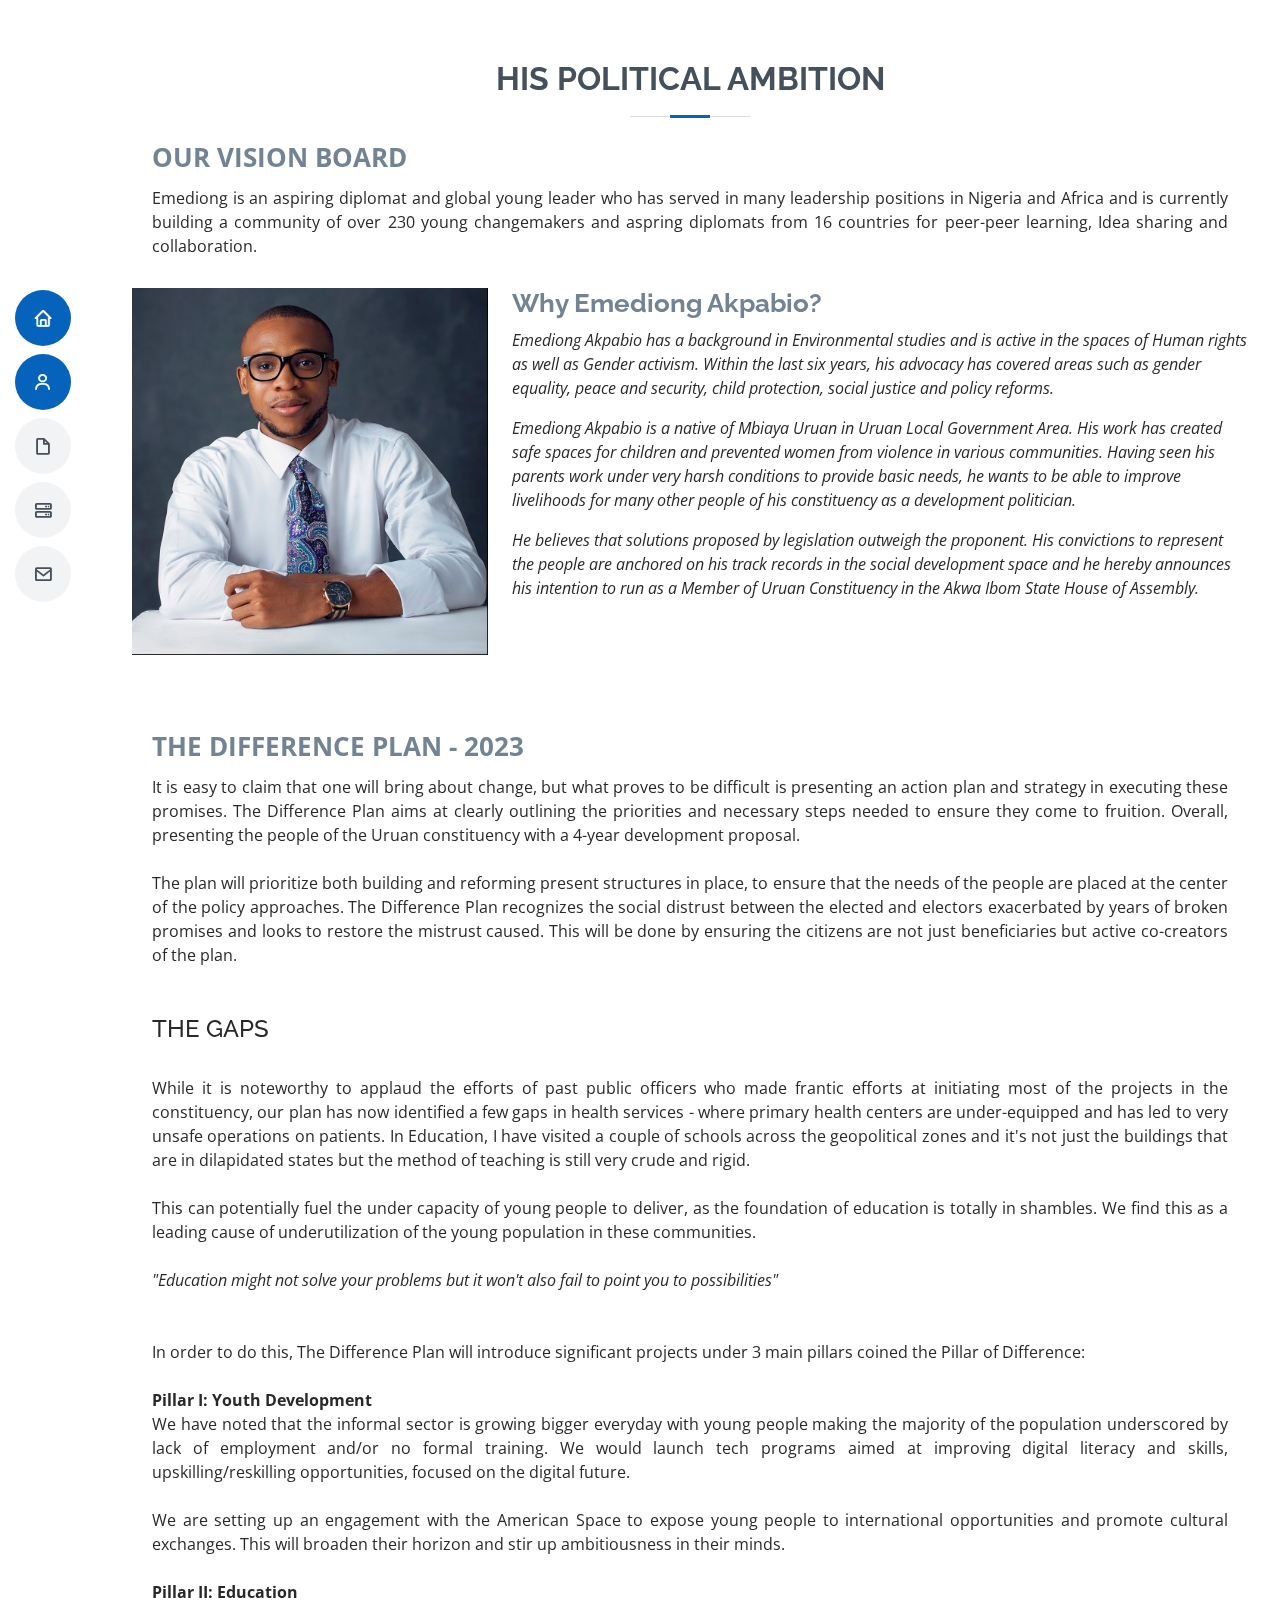
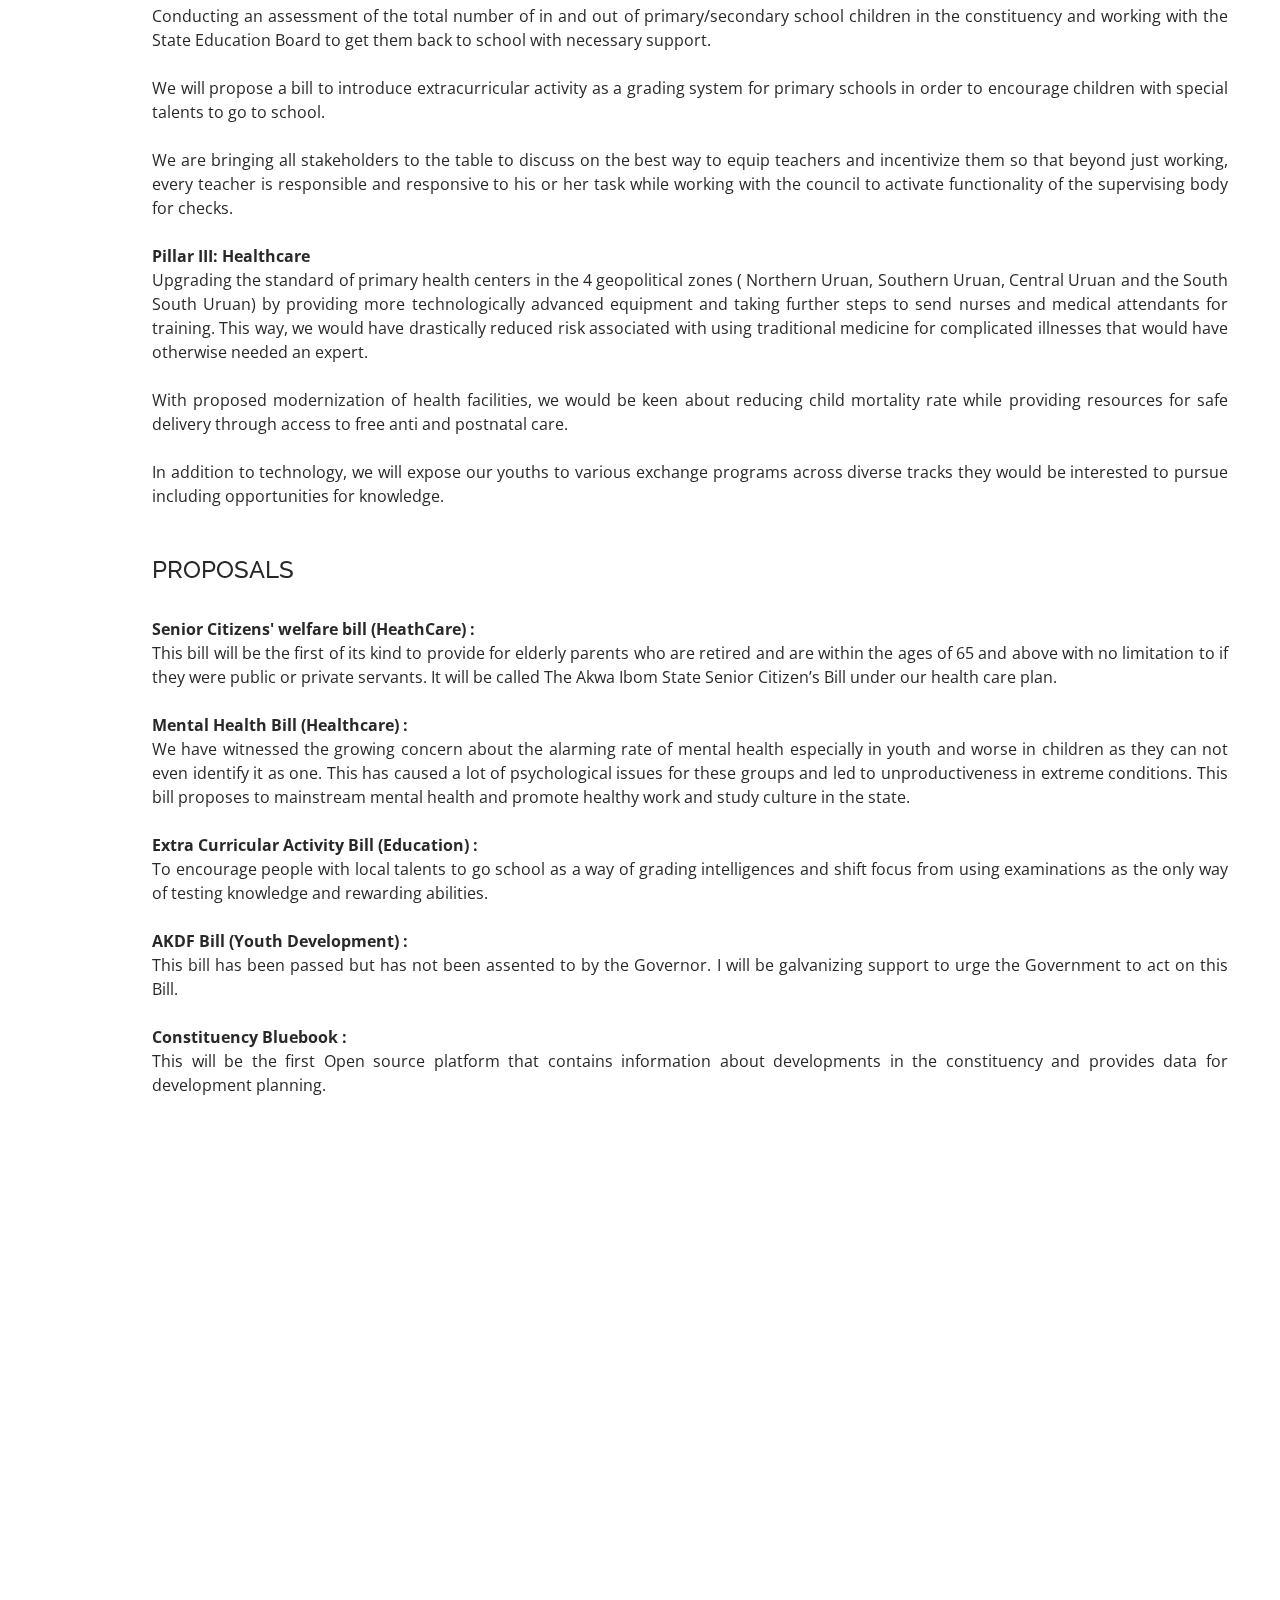
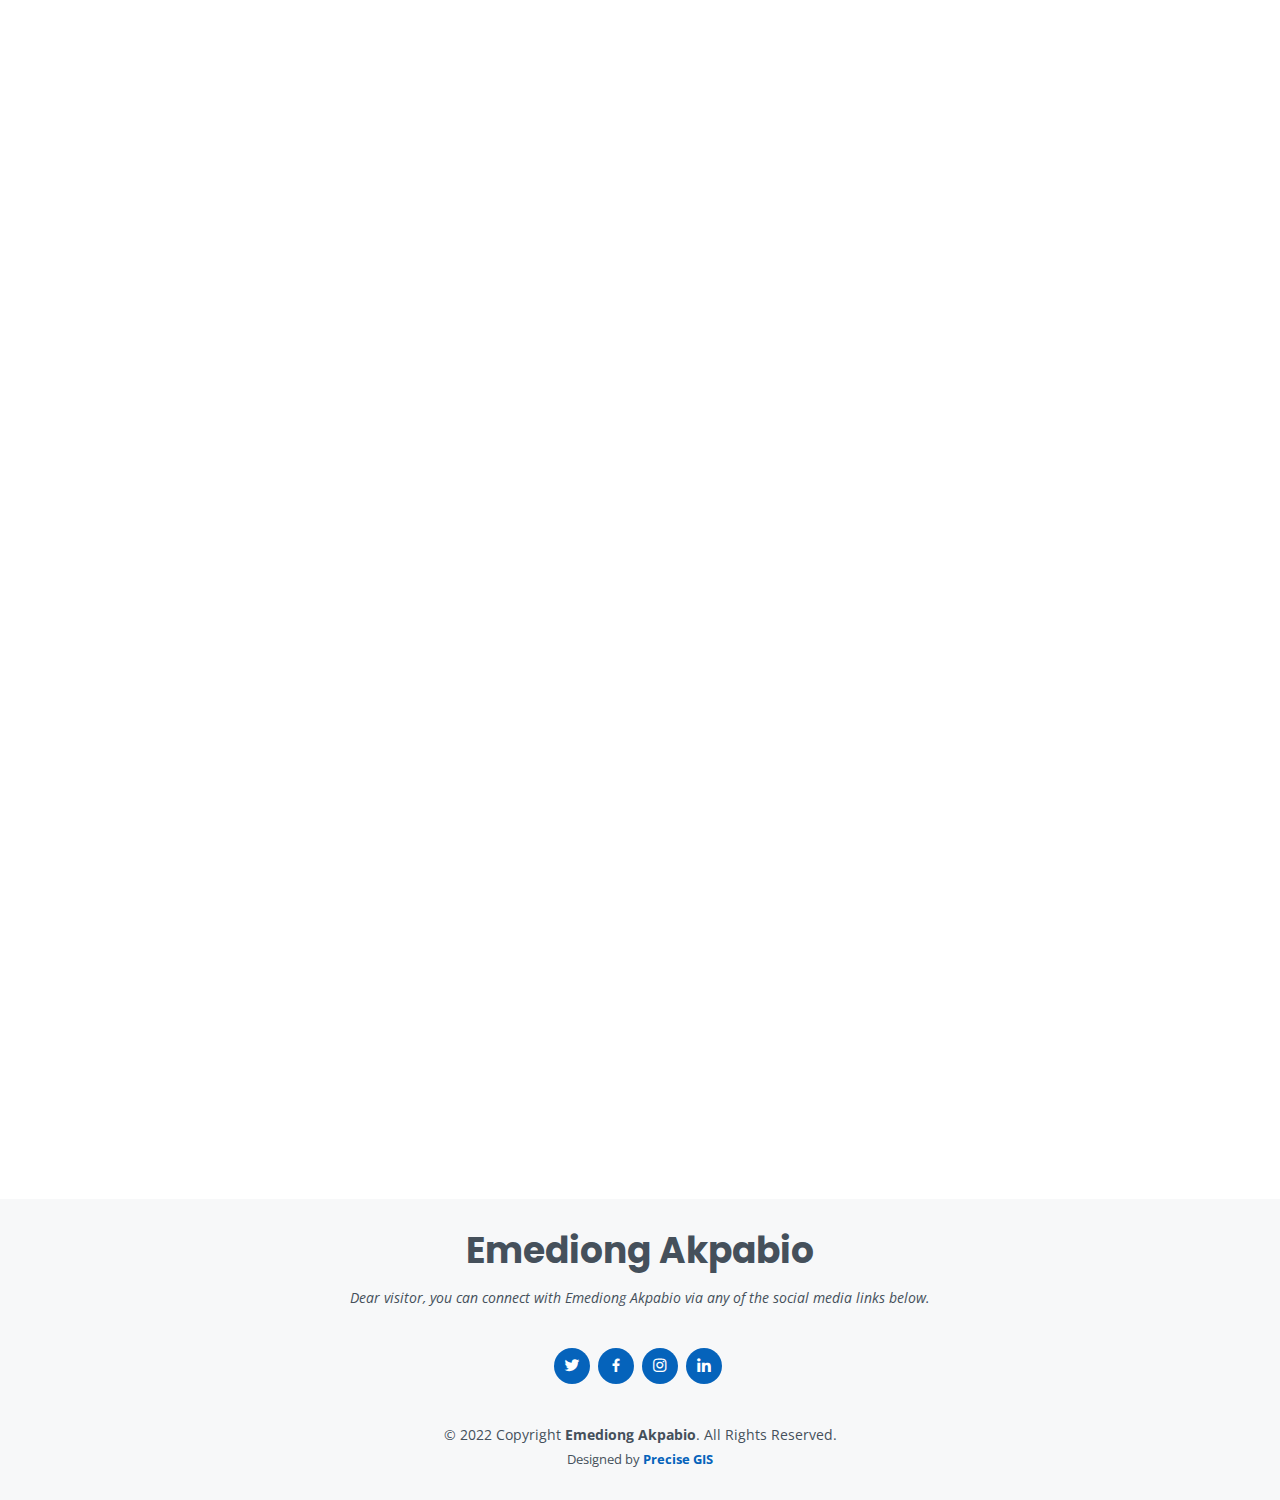
==== ambition.html @ 3d53330c "good state" ====
<!DOCTYPE html>
<html lang="en">

<head>
  <meta charset="utf-8">
  <meta content="width=device-width, initial-scale=1.0" name="viewport">

  <title>Emediong Akpabio</title>
  <meta content="Human & Gender Rights Activist | Member, African Union - UNICEF YRG | Child Protection || Member, FII Geneva |
  Talks about #policyreform and #genderequality" name="description">
  <meta content="" name="keywords">

  <!-- Favicons -->
  <link href="assets/img/favicon.svg" rel="icon">
  <link href="assets/img/apple-touch-icon.svg" rel="apple-touch-icon">

  <!-- Google Fonts -->
  <link href="https://fonts.googleapis.com/css?family=Open+Sans:300,300i,400,400i,600,600i,700,700i|Raleway:300,300i,400,400i,500,500i,600,600i,700,700i|Poppins:300,300i,400,400i,500,500i,600,600i,700,700i" rel="stylesheet">

  <!-- Vendor CSS Files -->
  <link href="assets/vendor/aos/aos.css" rel="stylesheet">
  <link href="assets/vendor/bootstrap/css/bootstrap.min.css" rel="stylesheet">
  <link href="assets/vendor/bootstrap-icons/bootstrap-icons.css" rel="stylesheet">
  <link href="assets/vendor/boxicons/css/boxicons.min.css" rel="stylesheet">
  <link href="assets/vendor/glightbox/css/glightbox.min.css" rel="stylesheet">
  <link href="assets/vendor/swiper/swiper-bundle.min.css" rel="stylesheet">

  <!-- Template Main CSS File -->
  <link href="assets/css/style.css" rel="stylesheet">

  <!-- =======================================================
  * Template Name: MyResume - v4.7.0
  * Template URL: https://bootstrapmade.com/free-html-bootstrap-template-my-resume/
  * Author: BootstrapMade.com
  * License: https://bootstrapmade.com/license/
  ======================================================== -->
</head>

<body>

  <!-- ======= Mobile nav toggle button ======= -->
  <!-- <button type="button" class="mobile-nav-toggle d-xl-none"><i class="bi bi-list mobile-nav-toggle"></i></button> -->
  <i class="bi bi-list mobile-nav-toggle d-xl-none"></i>
  <!-- ======= Header ======= -->
  <header id="header" class="d-flex flex-column justify-content-center">

    <!-- <div id="logo">
      
      <a href="index.html"><img src="assets/img/logo.svg" alt="" style="height: 30px; width: 118;"></a>
    </div> -->
    
    <nav id="navbar" class="navbar nav-menu">
      <ul>
        <li><a href="index.html#hero" class="nav-link scrollto active"><i class="bx bx-home"></i> <span>Home</span></a></li>
        <li><a href="index.html#about" class="nav-link scrollto"><i class="bx bx-user"></i> <span>About</span></a></li>
        <li><a href="index.html#facts" class="nav-link scrollto"><i class="bx bx-file-blank"></i> <span>Campaign & Advocacy</span></a></li>
        <!-- <li><a href="#portfolio" class="nav-link scrollto"><i class="bx bx-book-content"></i> <span>Portfolio</span></a></li> -->
        <li><a href="index.html#services" class="nav-link scrollto"><i class="bx bx-server"></i> <span>Donate</span></a></li>
        <li><a href="#contact" class="nav-link scrollto"><i class="bx bx-envelope"></i> <span>Contact</span></a></li>
      </ul>
    </nav><!-- .nav-menu -->

  </header><!-- End Header -->

  <!-- ======= Hero Section ======= -->
  <!-- <section id="hero" class="d-flex flex-column justify-content-center">
    <div class="container" data-aos="zoom-in" data-aos-delay="100">
      <h1>Emediong Akpabio</h1>
      <p>I'm <span class="typed" data-typed-items="a YALI RLC West Africa fellow, a Youth in Motion fellow, a CivicHive fellow, a FII Geneva Member, an African Union Youth"></span></p>
      <div class="social-links">
        <a href="https://twitter.com/EmediongAkpabio" class="twitter" target="_blank"><i class="bx bxl-twitter"></i></a>
        <a href="https://facebook.com/emediong.akpabio" class="facebook" target="_blank"><i class="bx bxl-facebook"></i></a>
        <a href="https://instagram.com/emediong_aa" class="instagram" target="_blank"><i class="bx bxl-instagram"></i></a>
        
        <a href="https://www.linkedin.com/in/emediongakpabio" class="linkedin" target="_blank"><i class="bx bxl-linkedin"></i></a>
      </div>
    </div>
  </section> -->
  <!-- End Hero -->

  <main id="main">

    <!-- ======= About Section ======= -->
    <section id="about" class="about">
      <div class="container" data-aos="fade-up">

        <div class="section-title ">
          <h2>His Political Ambition</h2>
          <p
            style="font-weight: 700;
            font-size: 26px;
            color: #728394;
            float:left">
            OUR VISION BOARD
          </p><br><br>
          <p style="text-align: justify;
          text-justify: inter-word;">Emediong is an aspiring diplomat and global young leader who has served in many leadership positions in Nigeria and Africa and is currently building a community of over 230 young changemakers and aspring diplomats from 16 countries for peer-peer learning, Idea sharing and collaboration.</p>
        </div>

        <div class="row">
          <div class="col-lg-4">
            <img src="assets/img/ambition-img.JPG" class="img-fluid" alt="">
          </div>
          <div class="col-lg-8 pt-4 pt-lg-0 content">
            <h3>Why Emediong Akpabio?</h3>
            <p class=" p fst-italic">
              Emediong Akpabio has a background in Environmental studies and is active in the spaces of Human rights as well as Gender activism. Within the last six years, his advocacy has covered areas such as gender equality, peace and security, child protection, social justice and policy reforms. 
            </p>
            <p class=" p fst-italic">
              Emediong Akpabio is a native of Mbiaya Uruan in Uruan Local Government Area. His work has created safe spaces for children and prevented women from violence in various communities. Having seen his parents work under very harsh conditions to provide basic needs, he wants to be able to improve livelihoods for many other people of his constituency as a development politician.  
            </p>
            <p class=" p fst-italic">
              He believes that solutions proposed by legislation outweigh the proponent. His convictions to represent the people are anchored on his track records in the social development space and he hereby announces his intention to run as a Member of Uruan Constituency in the Akwa Ibom State House of Assembly.  
            </p>
            
          </div>
        </div>

        <div class="section-title ">
          <!-- <h2>His Political Ambition</h2> -->
          <br><br><br>
          <p
            style="font-weight: 700;
            font-size: 26px;
            color: #728394;
            float:left">
            THE DIFFERENCE PLAN - 2023
          </p><br><br>
          <p style="text-align: justify;
          text-justify: inter-word;">It is easy to claim that one will bring about change, but what proves to be difficult is presenting an action plan and strategy in executing these promises. The Difference Plan aims at clearly outlining the priorities and necessary steps needed to ensure they come to fruition. Overall, presenting the people of the Uruan constituency with a 4-year development proposal. 
          </p>
          <br>

          <p style="text-align: justify;
          text-justify: inter-word;">The plan will prioritize both building and reforming present structures in place, to ensure that the needs of the people are placed at the center of the policy approaches. The Difference Plan recognizes the social distrust between the elected and electors exacerbated by years of broken promises and looks to restore the mistrust caused. This will be done by ensuring the citizens are not just beneficiaries but active co-creators of the plan. 
          </p>
          <br>
          <br>

          <h4 style="text-align: justify;
          text-justify: inter-word;">THE GAPS
          </h4>
          <br>

          <p style="text-align: justify;
          text-justify: inter-word;">While it is noteworthy to applaud the efforts of past public officers who made frantic efforts at initiating most of the projects in the constituency, our plan has now identified a few gaps in health services - where primary health centers are under-equipped and has led to very unsafe operations on patients. In Education, I have visited a couple of schools across the geopolitical zones and it's not just the buildings that are in dilapidated states but the method of teaching is still very crude and rigid.
          </p>
          <br>

          <p style="text-align: justify;
          text-justify: inter-word;">This can potentially fuel the under capacity of young people to deliver, as the foundation of education is totally in shambles. We find this as a leading cause of underutilization of the young population in these communities. 
          </p>
          <br>

          <p style="text-align: justify;
          text-justify: inter-word;"><i>"Education might not solve your problems but it won't also fail to point you to possibilities" </i>
          </p>
          <br><br>

          <p style="text-align: justify;
          text-justify: inter-word;">In order to do this, The Difference Plan will introduce significant projects under 3 main pillars coined the Pillar of Difference:  
          </p>
          <br>

          <p style="text-align: justify;
          text-justify: inter-word;">
          <b>Pillar I: Youth Development</b><br>
          We have noted that the informal sector is growing bigger everyday with young people making the majority of the population underscored by lack of employment and/or no formal training. We would launch tech programs aimed at improving digital literacy and skills, upskilling/reskilling opportunities, focused on the digital future.  
          </p>
          <br>

          <p style="text-align: justify;
          text-justify: inter-word;">We are setting up an engagement with the American Space to expose young people to international opportunities and promote cultural exchanges. This will broaden their horizon and stir up ambitiousness in their minds. 
          </p>
          <br>

          <p style="text-align: justify;
          text-justify: inter-word;">
          <b>Pillar II: Education</b><br>
          Conducting an assessment of the total number of in and out of primary/secondary school children in the constituency and working with the State Education Board to get them back to school with necessary support. 
          </p>
          <br>

          <p style="text-align: justify;
          text-justify: inter-word;">We will propose a bill to introduce extracurricular activity as a grading system for primary schools in order to encourage children with special talents to go to school.
          </p>
          <br>

          <p style="text-align: justify;
          text-justify: inter-word;">We are bringing all stakeholders to the table to discuss on the best way to equip teachers and incentivize them so that beyond just working, every teacher is responsible and responsive to his or her task while working with the council to activate functionality of the supervising body for checks.
          </p>
          <br>

          <p style="text-align: justify;
          text-justify: inter-word;">
          <b>Pillar III: Healthcare</b><br>
          Upgrading the standard of primary health centers in the 4 geopolitical zones ( Northern Uruan, Southern Uruan, Central Uruan and the South South Uruan) by providing more technologically advanced equipment and taking further steps to send nurses and medical attendants for training. This way, we would have drastically reduced risk associated with using traditional medicine for complicated illnesses that would have otherwise needed an expert.
          </p>
          <br>

          <p style="text-align: justify;
          text-justify: inter-word;">With proposed modernization of health facilities, we would be keen about reducing child mortality rate while providing resources for safe delivery through access to free anti and postnatal care. 
          </p>
          <br>

          <p style="text-align: justify;
          text-justify: inter-word;">In addition to technology, we will expose our youths to various exchange programs across diverse tracks they would be interested to pursue including opportunities for knowledge.
          </p>
          <br>
          <br>

          <h4 style="text-align: justify;
          text-justify: inter-word;">PROPOSALS
          </h4>
          <br>

          <p style="text-align: justify;
          text-justify: inter-word;">
          <b>Senior Citizens' welfare bill (HeathCare) :</b><br>
          This bill will be the first of its kind to provide for elderly parents who are retired and are within the ages of 65 and above with no limitation to if they were public or private servants. It will be called The Akwa Ibom State Senior Citizen’s Bill under our health care plan.
          </p>
          <br>

          <p style="text-align: justify;
          text-justify: inter-word;">
          <b>Mental Health Bill (Healthcare) :</b><br>
          We have witnessed the growing concern about the alarming rate of mental health especially in youth and worse in children as they can not even identify it as one. This has caused a lot of psychological issues for these groups and led to unproductiveness in extreme conditions. This bill proposes to mainstream mental health and promote healthy work and study culture in the state. 
          </p>
          <br>

          <p style="text-align: justify;
          text-justify: inter-word;">
          <b>Extra Curricular Activity Bill (Education) :</b><br>
          To encourage people with local talents to go school as a way of grading intelligences and shift focus from using examinations as the only way of testing knowledge and rewarding abilities. 
          </p>
          <br>

          <p style="text-align: justify;
          text-justify: inter-word;">
          <b>AKDF Bill (Youth Development) :</b><br>
          This bill has been passed but has not been assented to by the Governor. I will be galvanizing support to urge the Government to act on this Bill. 
          </p>
          <br>

          <p style="text-align: justify;
          text-justify: inter-word;">
          <b>Constituency Bluebook :</b><br>
          This will be the first Open source platform that contains information about developments in the constituency and provides data for development planning.  
          </p>
        </div>
      </div>
    </section>
    <!-- End About Section -->

    <!-- Leadership -->
    <section id="about" class="about">
      <div class="container" data-aos="fade-up">

        <div class="section-title">
          <h2>Leadership</h2>
          <p>"If your actions inspire others to dream more, learn more, do more and become more, you are a leader."
            -John Quincy Adams
          </p>
        </div>

        <div class="row">
          <!-- <div class="col-lg-4">
            <img src="assets/img/profile-img.jpg" class="img-fluid" alt="">
          </div> -->
          <div class=" content">
            <!-- <h3>Emediong Akpabio</h3>
            <p class="fst-italic">
              Lorem ipsum dolor sit amet, consectetur adipiscing elit, sed do eiusmod tempor incididunt ut labore et dolore
              magna aliqua.
            </p> -->
            <div class="row">
              <div class="col">
                <ul class="info">
                  <li><i class="bi bi-check-circle"></i>Coordinator, United States Government Exchange Alumni Association in Oyo State.</li>
                  <li><i class="bi bi-check-circle"></i>Advisory Board Member, YALI RLC Nigeria.<br>
                  <li><i class="bi bi-check-circle"></i>Speaker, Faculty of Environmental Students Association (FESSA) University of Uyo 2015.
                 
                </ul>
              </div>
              
            </div>
            <br><br>
            <h4 class="pa">PROJECTS</h4>

            <div class="row">
              <div class="col">
                <ul class="info">
                  <li><i class="bi bi-check-circle"></i>Assessing the status of children's rights in Nigeria</li>
                  
                 
                </ul>
              </div>
              
            </div>
            
          </div>
        </div>
      </div>
    </section>

    <!--End of Leadership -->

    <!-- ======= Campaigns & Avocacy Section ======= -->
    <section id="facts" class="about">
      <div class="container" data-aos="fade-up">

        <div class="section-title">
          <h2>Campaign & Advocacy</h2>
          <p>"My ambition is a statement of purpose for every young person out there"</p>
        </div>

        <div class="row">
          <div class="col-lg-4">
            <img src="assets/img/campaign-img.jpeg"  class="img-fluid" alt="">
          </div>
          <div class="col-lg-8 pt-4 pt-lg-0 content">
            <!-- <h3>Emediong Akpabio</h3>
            <p class="fst-italic">
              Lorem ipsum dolor sit amet, consectetur adipiscing elit, sed do eiusmod tempor incididunt ut labore et dolore
              magna aliqua.
            </p> -->
            <div class="row">
              <div class="col">
                <ul class="info">
                  <li><i class="bi bi-check-circle"></i> African Charter on the Rights and Welfare of the Child (ACRWC30)</li>
                  <li><i class="bi bi-check-circle"></i> Nigeria Digital Rights and Freedom Bill</li>
                  <li><i class="bi bi-check-circle"></i> African Charter for Democracy Election Governance (ACDEG)</li>
                  <li><i class="bi bi-check-circle"></i> United Nations Security Council Resolution 2250
                  <li><i class="bi bi-check-circle"></i> African Union Youth Charter</li>
                  <li><i class="bi bi-check-circle"></i> End Child Marriage (Agenda2030 & 2063)</li>
                  <li><i class="bi bi-check-circle"></i> AKDF Bill, Silencing the Guns</li>
                  <li><i class="bi bi-check-circle"></i> Not - too - young - to - Run Bill</li>
                </ul>
              </div>
              
            </div>
            
          </div>
        </div>
      </div>
    </section>
    <!-- End Facts Section -->

    <!-- Leadership -->
    <section id="about" class="about">
      <div class="container" data-aos="fade-up">

        <div class="section-title">
          <h2>Articles & Reports</h2>
          <p>
            Emediong Akpabio has co-authored some articles and He is a member of the African Union UNICEF Youth Reference Group which supports multilateral strategy towards protecting children from early child marriage in Africa.
          </p>
        </div>

        <div class="row">
          <div class="content">
            <div class="row">
              <div>
                <ul class="info">
                  <li><i class="bi bi-check-circle"></i>
                    <a href="https://www.rightsofequality.com/feminists-lens-on-impact-of-the-african-continental-free-trade-agreement-affcta-on-women-gender-mainstreaming/" target="_blank">
                    Feminists Lens On Impact Of The African Continental Free Trade Agreement (AfCFTA) On Women: Gender Mainstreaming.
                    </a>
                  </li>
                  <li><i class="bi bi-check-circle"></i>
                    <a href="https://www.researchgate.net/publication/344748868_IAPSS-UN75_Consultation_Report_on_Youth_Peace_and_Development_in_Africa" target="_blank">
                    Youth, Peace and Development in Africa, Contributor, IAPSS-UN75 Virtual Dialogue
                    </a>
                  </li>
                  <li><i class="bi bi-check-circle"></i>
                    <a href="https://politics4her.com/2021/06/08/turkey-slams-on-women-a-basic-violation-of-human-rights/" target="_blank">
                    Turkey Slams on Women: A Basic Violation of Human Rights, Author, Politics4Her
                    </a>
                  </li>
                 
                </ul>
              </div>
              
            </div>
          </div>
        </div>
      </div>
    </section>

    <!--End of Articles -->

    

    

    <!-- ======= Services Section ======= -->
    <section id="services" class="services">
      <div class="container" data-aos="fade-up">

        <div class="section-title">
          <h2>Donate</h2>
          <p>We are currently running a fundraising campaign for our vision, as we believe this is the best route to avoid Godfatherism and adoption from the very system we want to change. To support our project and play a role in shaping the future of youth representation in Nigeria.</p>
        </div>

        <div class="row">

          <div class="col-lg-4 col-md-6 d-flex align-items-stretch" data-aos="zoom-in" data-aos-delay="100">
            <div class="icon-box iconbox-blue">
              <div class="icon">
                <svg width="100" height="100" viewBox="0 0 600 600" xmlns="http://www.w3.org/2000/svg">
                  <path stroke="none" stroke-width="0" fill="#f5f5f5" d="M300,521.0016835830174C376.1290562159157,517.8887921683347,466.0731472004068,529.7835943286574,510.70327084640275,468.03025145048787C554.3714126377745,407.6079735673963,508.03601936045806,328.9844924480964,491.2728898941984,256.3432110539036C474.5976632858925,184.082847569629,479.9380746630129,96.60480741107993,416.23090153303,58.64404602377083C348.86323505073057,18.502131276798302,261.93793281208167,40.57373210992963,193.5410806939664,78.93577620505333C130.42746243093433,114.334589627462,98.30271207620316,179.96522072025542,76.75703585869454,249.04625023123273C51.97151888228291,328.5150500222984,13.704378332031375,421.85034740162234,66.52175969318436,486.19268352777647C119.04800174914682,550.1803526380478,217.28368757567262,524.383925680826,300,521.0016835830174"></path>
                </svg>
                <i class='bx bxs-bank'></i>
              </div>
              <h4><a href="">Donate in Naira</a></h4>
              <p>Emediong Akpabio</p>
              <p>2214161678</p>
              <p>Zenith Bank</p>
              <p style="opacity: 0%;">Voluptatum deleniti atque corrupti quos dolores et quas molestias excepturi           </p>
            </div>
          </div>

          <div class="col-lg-4 col-md-6 d-flex align-items-stretch mt-4 mt-md-0" data-aos="zoom-in" data-aos-delay="200">
            <div class="icon-box iconbox-orange ">
              <div class="icon">
                <svg width="100" height="100" viewBox="0 0 600 600" xmlns="http://www.w3.org/2000/svg">
                  <path stroke="none" stroke-width="0" fill="#f5f5f5" d="M300,582.0697525312426C382.5290701553225,586.8405444964366,449.9789794690241,525.3245884688669,502.5850820975895,461.55621195738473C556.606425686781,396.0723002908107,615.8543463187945,314.28637112970534,586.6730223649479,234.56875336149918C558.9533121215079,158.8439757836574,454.9685369536778,164.00468322053177,381.49747125262974,130.76875717737553C312.15926192815925,99.40240125094834,248.97055460311594,18.661163978235184,179.8680185752513,50.54337015887873C110.5421016452524,82.52863877960104,119.82277516462835,180.83849132639028,109.12597500060166,256.43424936330496C100.08760227029461,320.3096726198365,92.17705696193138,384.0621239912766,124.79988738764834,439.7174275375508C164.83382741302287,508.01625554203684,220.96474134820875,577.5009287672846,300,582.0697525312426"></path>
                </svg>
                <i class='bx bx-credit-card' ></i>
              </div>
              <h4><a href="">Donate in Dollar</a></h4>
              <p><b>Paypal</b></p>
              <p>Fund Raiser For Emediong Akpabio</p>
              <p><a href="https://www.paypal.com/pools/c/8IidreLpJu" target="_blank">www.paypal.com/pools/c/8IidreLpJu</a></p>
              <!-- <p>Platform: SendWave</p>
              <p>Location: Nigeria</p> -->
              <p style="opacity: 0%;">Duis aute irure dolor in reprehenderit in voluptate velit esse cillum dolore</p>
            </div>
          </div>

          <div class="col-lg-4 col-md-6 d-flex align-items-stretch mt-4 mt-lg-0" data-aos="zoom-in" data-aos-delay="300">
            <div class="icon-box iconbox-pink">
              <div class="icon">
                <svg width="100" height="100" viewBox="0 0 600 600" xmlns="http://www.w3.org/2000/svg">
                  <path stroke="none" stroke-width="0" fill="#f5f5f5" d="M300,541.5067337569781C382.14930387511276,545.0595476570109,479.8736841581634,548.3450877840088,526.4010558755058,480.5488172755941C571.5218469581645,414.80211281144784,517.5187510058486,332.0715597781072,496.52539010469104,255.14436215662573C477.37192572678356,184.95920475031193,473.57363656557914,105.61284051026155,413.0603344069578,65.22779650032875C343.27470386102294,18.654635553484475,251.2091493199835,5.337323636656869,175.0934190732945,40.62881213300186C97.87086631185822,76.43348514350839,51.98124368387456,156.15599469081315,36.44837278890362,239.84606092416172C21.716077023791087,319.22268207091537,43.775223500013084,401.1760424656574,96.891909868211,461.97329694683043C147.22146801428983,519.5804099606455,223.5754009179313,538.201503339737,300,541.5067337569781"></path>
                </svg>
                <i class='bx bxl-bitcoin' ></i>
              </div>
              <h4><a href="">Donate in BTC</a></h4>
              <p>
                <b>Bitcoin Address</b>
              </p>
              <p>bc1qvmxkzsduscsg9lqaeng4zc9rux3d0cfua3q084</p>
              <p style="opacity: 0%;">Excepteur sint occaecat cupidatat non proident, sunt in culpa qui officia</p>
            </div>
          </div>

          <div class="col-lg-4 col-md-6 d-flex align-items-stretch mt-4" data-aos="zoom-in" data-aos-delay="100">
            <div class="icon-box iconbox-yellow">
              <div class="icon">
                <svg width="100" height="100" viewBox="0 0 600 600" xmlns="http://www.w3.org/2000/svg">
                  <path stroke="none" stroke-width="0" fill="#f5f5f5" d="M300,503.46388370962813C374.79870501325706,506.71871716319447,464.8034551963731,527.1746412648533,510.4981551193396,467.86667711651364C555.9287308511215,408.9015244558933,512.6030010748507,327.5744911775523,490.211057578863,256.5855673507754C471.097692560561,195.9906835881958,447.69079081568157,138.11976852964426,395.19560036434837,102.3242989838813C329.3053358748298,57.3949838291264,248.02791733380457,8.279543830951368,175.87071277845988,42.242879143198664C103.41431057327972,76.34704239035025,93.79494320519305,170.9812938413882,81.28167332365135,250.07896920659033C70.17666984294237,320.27484674793965,64.84698225790005,396.69656628748305,111.28512138212992,450.4950937839243C156.20124167950087,502.5303643271138,231.32542653798444,500.4755392045468,300,503.46388370962813"></path>
                </svg>
                <i class='bx bx-wallet' ></i>
              </div>
              <h4><a href="">Donate in USDT</a></h4>
              <p>
                <b>USDT BEP20</b>
              </p>
              <p>0x9B4C5da5817145150Ee1302DDc52FF42453feE03</p>
              <p style="opacity: 0%;">At vero eos et accusamus et iusto odio dignissimos ducimus qui blanditiis</p>
            </div>
          </div>

          <div class="col-lg-4 col-md-6 d-flex align-items-stretch mt-4" data-aos="zoom-in" data-aos-delay="200">
            <div class="icon-box iconbox-red">
              <div class="icon">
                <svg width="100" height="100" viewBox="0 0 600 600" xmlns="http://www.w3.org/2000/svg">
                  <path stroke="none" stroke-width="0" fill="#f5f5f5" d="M300,532.3542879108572C369.38199826031484,532.3153073249985,429.10787420159085,491.63046689027357,474.5244479745417,439.17860296908856C522.8885846962883,383.3225815378663,569.1668002868075,314.3205725914397,550.7432151929288,242.7694973846089C532.6665558377875,172.5657663291529,456.2379748765914,142.6223662098291,390.3689995646985,112.34683881706744C326.66090330228417,83.06452184765237,258.84405631176094,53.51806209861945,193.32584062364296,78.48882559362697C121.61183558270385,105.82097193414197,62.805066853699245,167.19869350419734,48.57481801355237,242.6138429142374C34.843463184063346,315.3850353017275,76.69343916112496,383.4422959591041,125.22947124332185,439.3748458443577C170.7312796277747,491.8107796887764,230.57421082200815,532.3932930995766,300,532.3542879108572"></path>
                </svg>
                <i class='bx bx-wallet' ></i>
              </div>
              <h4><a href="">Donate in ETH</a></h4>
              <p>
                <b>ETH</b>
              </p>
              <p>0x9B4C5da5817145150Ee1302DDc52FF42453feE03</p>
              <p style="opacity: 0%;">Quis consequatur saepe eligendi voluptatem consequatur dolor consequuntur</p>
            </div>
          </div>

          <div class="col-lg-4 col-md-6 d-flex align-items-stretch mt-4" data-aos="zoom-in" data-aos-delay="300">
            <div class="icon-box iconbox-teal">
              <div class="icon">
                <svg width="100" height="100" viewBox="0 0 600 600" xmlns="http://www.w3.org/2000/svg">
                  <path stroke="none" stroke-width="0" fill="#f5f5f5" d="M300,566.797414625762C385.7384707136149,576.1784315230908,478.7894351017131,552.8928747891023,531.9192734346935,484.94944893311C584.6109503024035,417.5663521118492,582.489472248146,322.67544863468447,553.9536738515405,242.03673114598146C529.1557734026468,171.96086150256528,465.24506316201064,127.66468636344209,395.9583748389544,100.7403814666027C334.2173773831606,76.7482773500951,269.4350130405921,84.62216499799875,207.1952322260088,107.2889140133804C132.92018162631612,134.33871894543012,41.79353780512637,160.00259165414826,22.644507872594943,236.69541883565114C3.319112789854554,314.0945973066697,72.72355303640163,379.243833228382,124.04198916343866,440.3218312028393C172.9286146004772,498.5055451809895,224.45579914871206,558.5317968840102,300,566.797414625762"></path>
                </svg>
                <i class='bx bx-money' ></i>
              </div>
              <h4><a href="">Donate in BNB</a></h4>
              <p>
                <b>BNB BEP20</b>
              </p>
              <p>0x9B4C5da5817145150Ee1302DDc52FF42453feE03</p>
              <p style="opacity: 0%;">Modi nostrum vel laborum. Porro fugit error sit minus sapiente sit aspernatur</p>
            </div>
          </div>

        </div>

      </div>
    </section>
    <!-- End Services Section -->

    <!-- ======= Testimonials Section ======= -->
    <!-- <section id="testimonials" class="testimonials section-bg">
      <div class="container" data-aos="fade-up">

        <div class="section-title">
          <h2>Testimonials</h2>
        </div>

        <div class="testimonials-slider swiper" data-aos="fade-up" data-aos-delay="100">
          <div class="swiper-wrapper"> -->

            <!-- <div class="swiper-slide">
              <div class="testimonial-item">
                <img src="assets/img/testimonials/testimonials-1.jpg" class="testimonial-img" alt="">
                <h3>Saul Goodman</h3>
                <h4>Ceo &amp; Founder</h4>
                <p>
                  <i class="bx bxs-quote-alt-left quote-icon-left"></i>
                  Proin iaculis purus consequat sem cure digni ssim donec porttitora entum suscipit rhoncus. Accusantium quam, ultricies eget id, aliquam eget nibh et. Maecen aliquam, risus at semper.
                  <i class="bx bxs-quote-alt-right quote-icon-right"></i>
                </p>
              </div>
            </div> -->
            <!-- End testimonial item -->

            <!-- <div class="swiper-slide">
              <div class="testimonial-item">
                <img src="assets/img/testimonials/testimonials-2.jpg" class="testimonial-img" alt="">
                <h3>Sara Wilsson</h3>
                <h4>Designer</h4>
                <p>
                  <i class="bx bxs-quote-alt-left quote-icon-left"></i>
                  Export tempor illum tamen malis malis eram quae irure esse labore quem cillum quid cillum eram malis quorum velit fore eram velit sunt aliqua noster fugiat irure amet legam anim culpa.
                  <i class="bx bxs-quote-alt-right quote-icon-right"></i>
                </p>
              </div>
            </div> -->
            <!-- End testimonial item -->

            <!-- <div class="swiper-slide">
              <div class="testimonial-item">
                <img src="assets/img/testimonials/testimonials-3.jpg" class="testimonial-img" alt="">
                <h3>Jena Karlis</h3>
                <h4>Store Owner</h4>
                <p>
                  <i class="bx bxs-quote-alt-left quote-icon-left"></i>
                  Enim nisi quem export duis labore cillum quae magna enim sint quorum nulla quem veniam duis minim tempor labore quem eram duis noster aute amet eram fore quis sint minim.
                  <i class="bx bxs-quote-alt-right quote-icon-right"></i>
                </p>
              </div>
            </div> -->
            <!-- End testimonial item -->

            <!-- <div class="swiper-slide">
              <div class="testimonial-item">
                <img src="assets/img/testimonials/testimonials-4.jpg" class="testimonial-img" alt="">
                <h3>Matt Brandon</h3>
                <h4>Freelancer</h4>
                <p>
                  <i class="bx bxs-quote-alt-left quote-icon-left"></i>
                  Fugiat enim eram quae cillum dolore dolor amet nulla culpa multos export minim fugiat minim velit minim dolor enim duis veniam ipsum anim magna sunt elit fore quem dolore labore illum veniam.
                  <i class="bx bxs-quote-alt-right quote-icon-right"></i>
                </p>
              </div>
            </div> -->
            <!-- End testimonial item -->

            <!-- <div class="swiper-slide">
              <div class="testimonial-item">
                <img src="assets/img/testimonials/testimonials-5.jpg" class="testimonial-img" alt="">
                <h3>John Larson</h3>
                <h4>Entrepreneur</h4>
                <p>
                  <i class="bx bxs-quote-alt-left quote-icon-left"></i>
                  Quis quorum aliqua sint quem legam fore sunt eram irure aliqua veniam tempor noster veniam enim culpa labore duis sunt culpa nulla illum cillum fugiat legam esse veniam culpa fore nisi cillum quid.
                  <i class="bx bxs-quote-alt-right quote-icon-right"></i>
                </p>
              </div>
            </div> -->
            <!-- End testimonial item -->

          <!-- </div>
          <div class="swiper-pagination"></div>
        </div>

      </div>
    </section> -->
    <!-- End Testimonials Section -->

    <!-- ======= Contact Section ======= -->
    <section id="contact" class="contact">
      <div class="container" data-aos="fade-up">

        <div class="section-title">
          <h2>Contact</h2>
        </div>

        <div class="row mt-1">

          <div class="col-lg-4">
            <div class="info">
              <div class="address">
                <i class="bi bi-geo-alt"></i>
                <h4>Location:</h4>
                <p>5.0345° N, 7.9282° E</p>
              </div>

              <div class="email">
                <i class="bi bi-envelope"></i>
                <h4>Email:</h4>
                <p>emediongmax@gmail.com</p>
              </div>

              <div class="phone">
                <i class="bi bi-phone"></i>
                <h4>Call:</h4>
                <p>+234 818 554 5535</p>
              </div>

            </div>

          </div>

          <div class="col-lg-8 mt-5 mt-lg-0">

            <form  class="php-email-form" netlify>
              <div class="row">
                <div class="col-md-6 form-group">
                  <input type="text" name="name" class="form-control" id="name" placeholder="Your Name" required>
                </div>
                <div class="col-md-6 form-group mt-3 mt-md-0">
                  <input type="email" class="form-control" name="email" id="email" placeholder="Your Email" required>
                </div>
              </div>
              <div class="form-group mt-3">
                <input type="text" class="form-control" name="subject" id="subject" placeholder="Subject" required>
              </div>
              <div class="form-group mt-3">
                <textarea class="form-control" name="message" rows="5" placeholder="Message" required></textarea>
              </div>
              <div class="my-3">
                <div class="loading">Loading</div>
                <div class="error-message"></div>
                <div class="sent-message">Your message has been sent. Thank you!</div>
              </div>
              <div class="text-center"><button type="submit">Send Message</button></div>
            </form>

          </div>

        </div>

      </div>
    </section><!-- End Contact Section -->

  </main><!-- End #main -->

  <!-- ======= Footer ======= -->
  <footer id="footer">
    <div class="container">
      <h3>Emediong Akpabio</h3>
      <p>Dear visitor, you can connect with Emediong Akpabio via any of the social media links below.</p>
      <div class="social-links">
        <a href="https://twitter.com/EmediongAkpabio" class="twitter" target="_blank"><i class="bx bxl-twitter"></i></a>
        <a href="https://facebook.com/emediong.akpabio" class="facebook" target="_blank"><i class="bx bxl-facebook"></i></a>
        <a href="https://instagram.com/emediong_aa" class="instagram" target="_blank"><i class="bx bxl-instagram"></i></a>
        <!-- <a href="#" class="google-plus"><i class="bx bxl-skype"></i></a> -->
        <a href="https://www.linkedin.com/in/emediongakpabio" class="linkedin" target="_blank"><i class="bx bxl-linkedin"></i></a>
      </div>
      <div class="copyright">
        &copy; 2022 Copyright<strong><span> Emediong Akpabio</span></strong>. All Rights Reserved.
      </div>
      <div class="credits">
        Designed by <a href="https://precisegis.com.ng" target="_blank"><b>Precise GIS</b></a>
      </div>
    </div>
  </footer><!-- End Footer -->

  <div id="preloader"></div>
  <a href="#" class="back-to-top d-flex align-items-center justify-content-center"><i class="bi bi-arrow-up-short"></i></a>

  <!-- Vendor JS Files -->
  <script src="assets/vendor/purecounter/purecounter.js"></script>
  <script src="assets/vendor/aos/aos.js"></script>
  <script src="assets/vendor/bootstrap/js/bootstrap.bundle.min.js"></script>
  <script src="assets/vendor/glightbox/js/glightbox.min.js"></script>
  <script src="assets/vendor/isotope-layout/isotope.pkgd.min.js"></script>
  <script src="assets/vendor/swiper/swiper-bundle.min.js"></script>
  <script src="assets/vendor/typed.js/typed.min.js"></script>
  <script src="assets/vendor/waypoints/noframework.waypoints.js"></script>
  <script src="assets/vendor/php-email-form/validate.js"></script>

  <!-- Template Main JS File -->
  <script src="assets/js/main.js"></script>

</body>

</html>
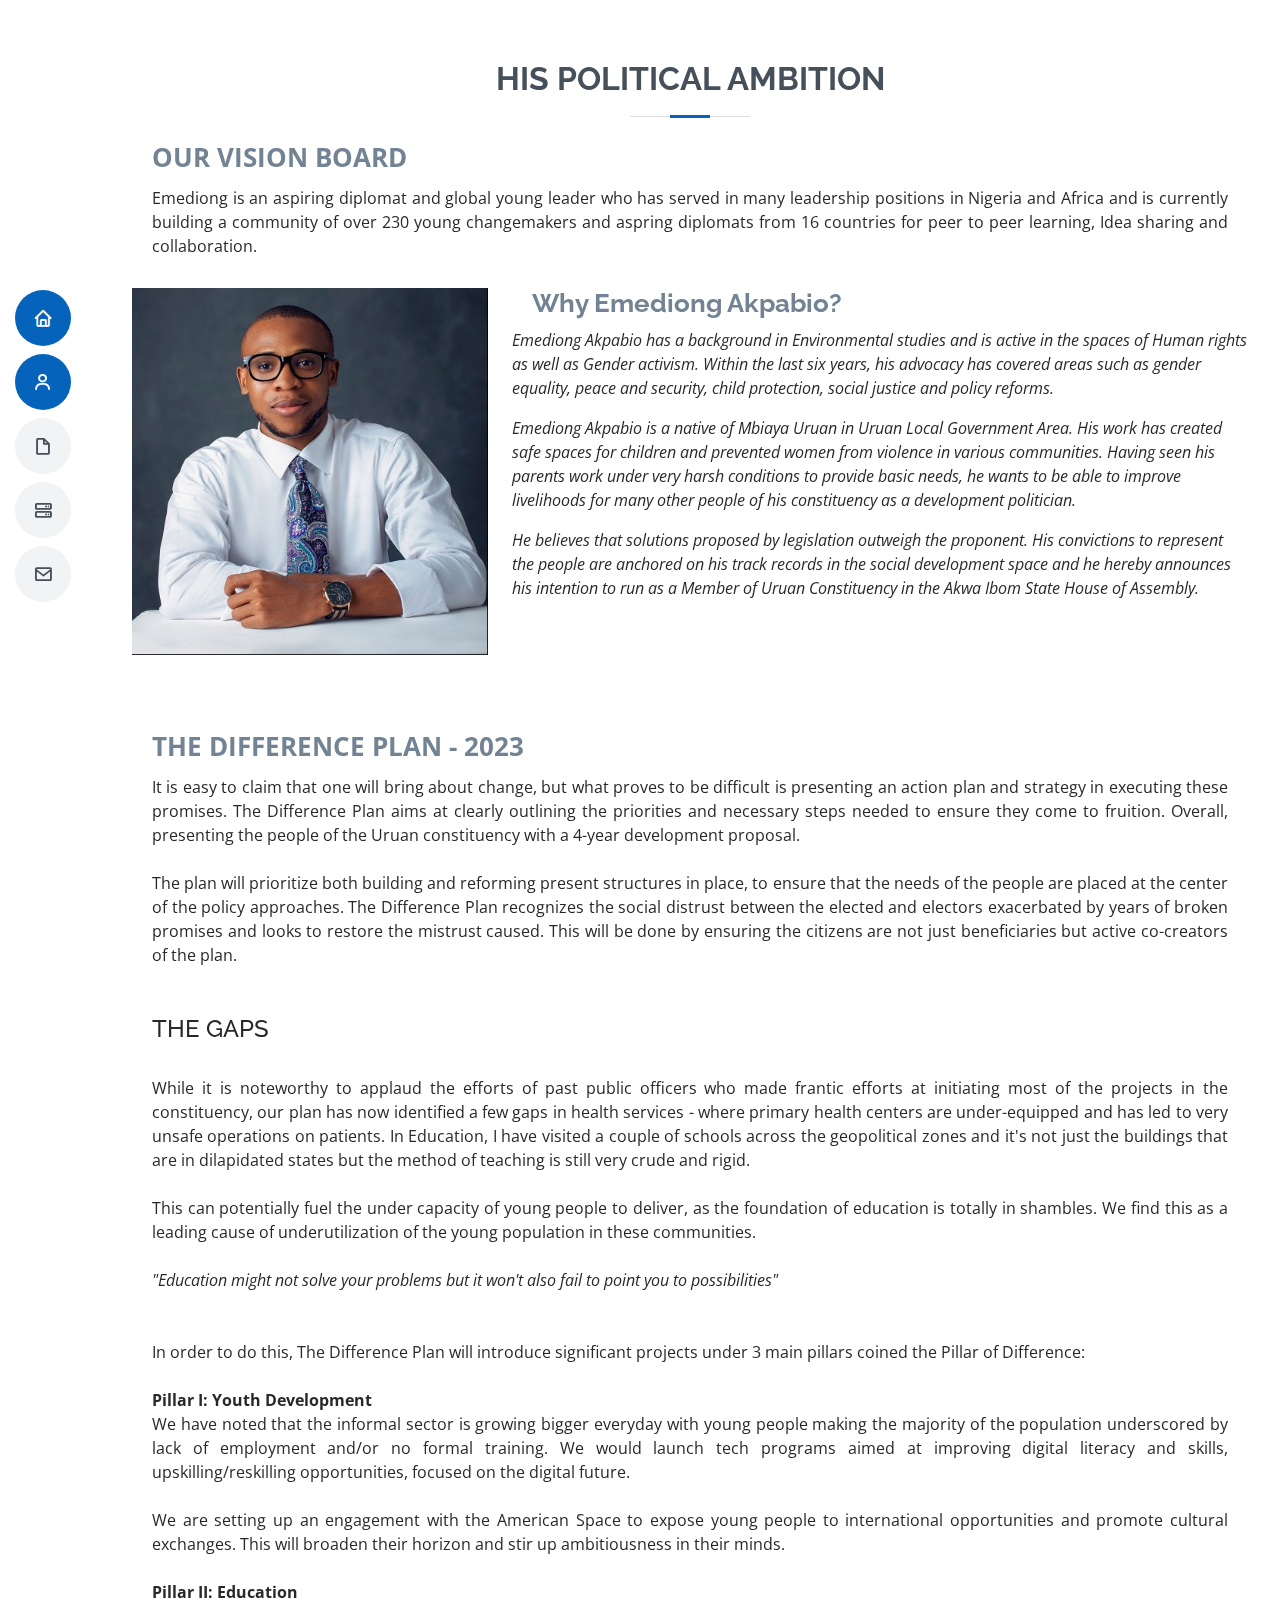
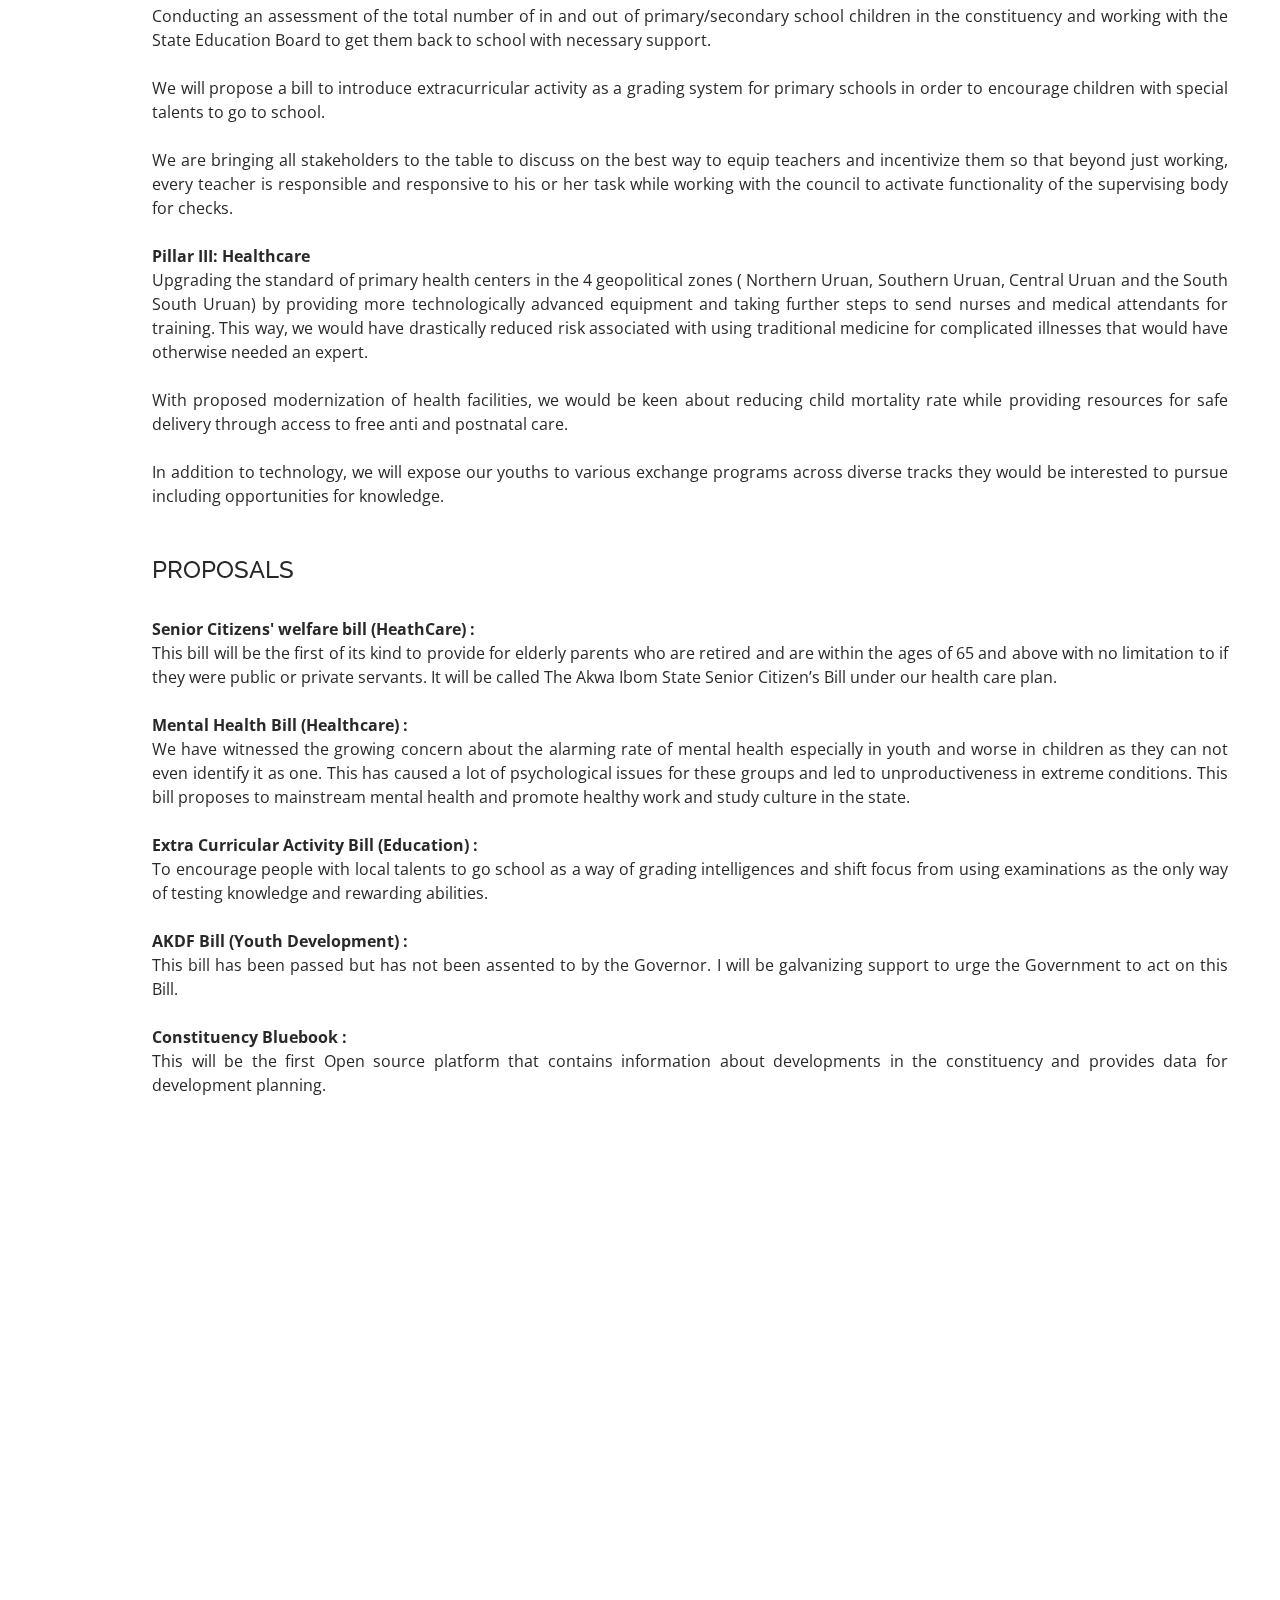
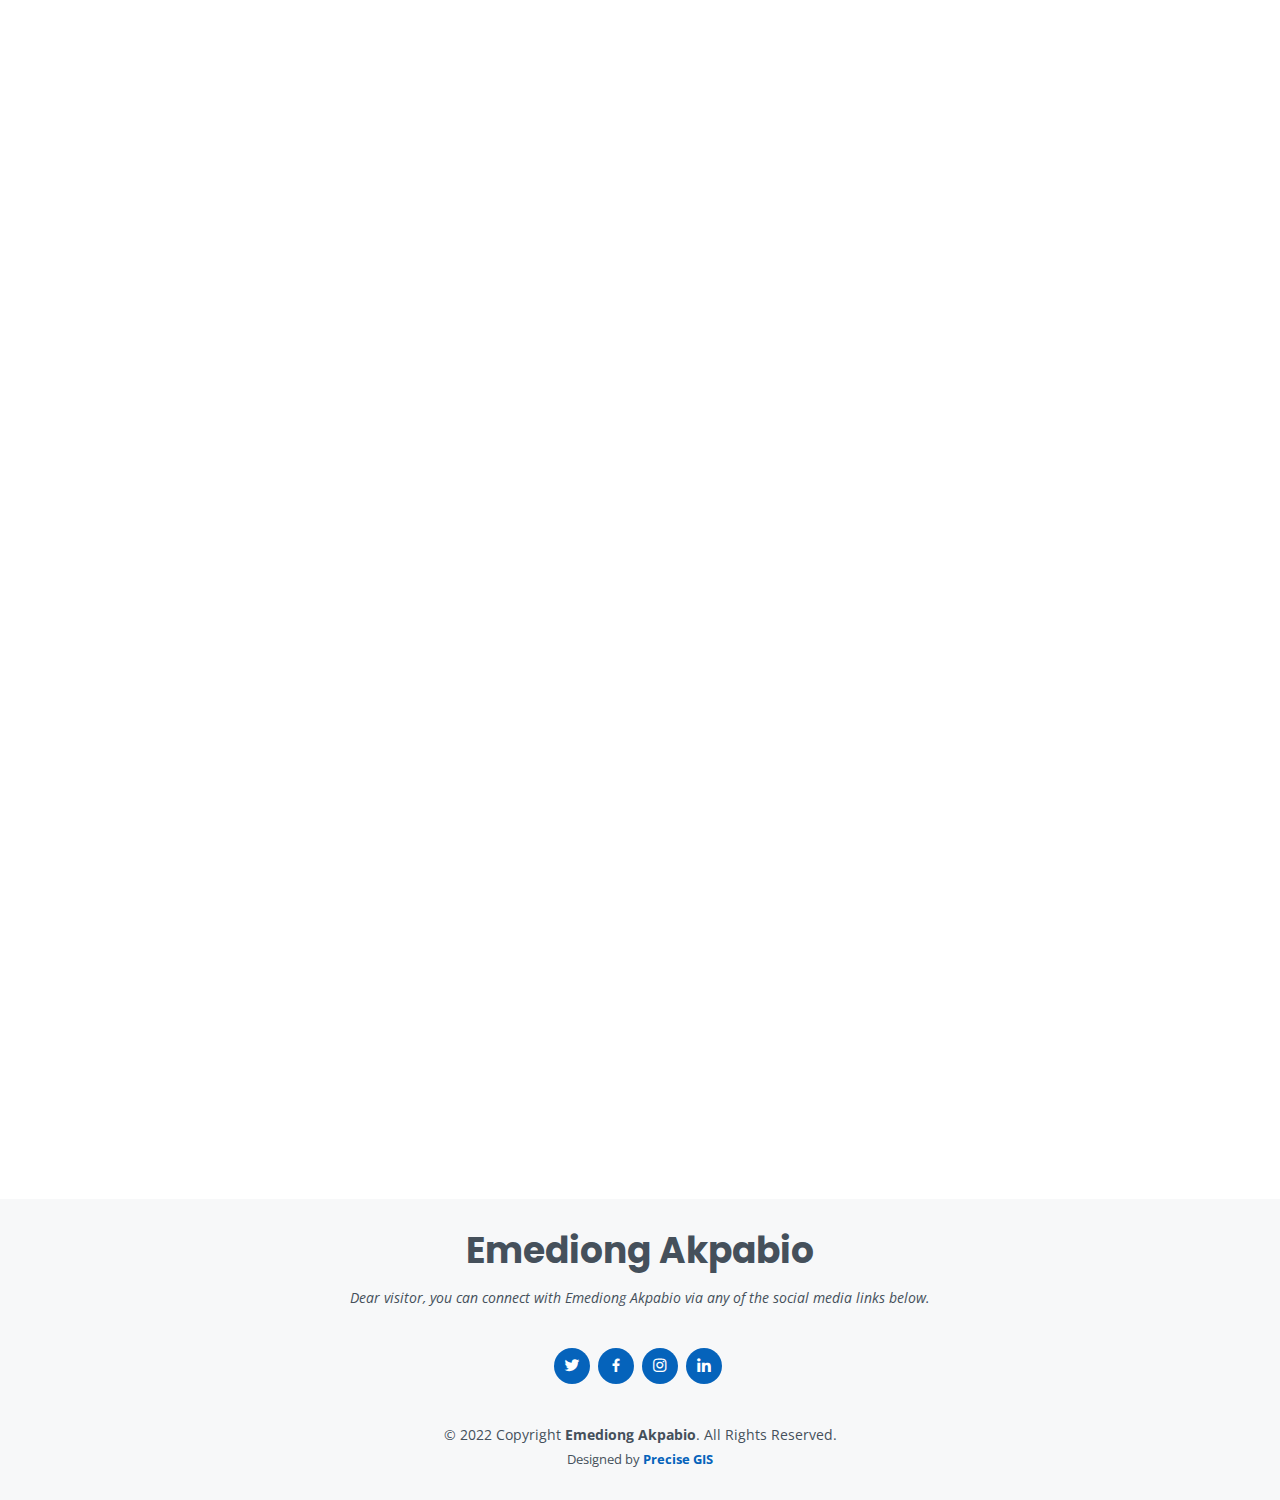
==== commit 179dbd16: "update" ====
--- a/ambition.html
+++ b/ambition.html
@@ -60,23 +60,9 @@
       </ul>
     </nav><!-- .nav-menu -->
 
-  </header><!-- End Header -->
-
-  <!-- ======= Hero Section ======= -->
-  <!-- <section id="hero" class="d-flex flex-column justify-content-center">
-    <div class="container" data-aos="zoom-in" data-aos-delay="100">
-      <h1>Emediong Akpabio</h1>
-      <p>I'm <span class="typed" data-typed-items="a YALI RLC West Africa fellow, a Youth in Motion fellow, a CivicHive fellow, a FII Geneva Member, an African Union Youth"></span></p>
-      <div class="social-links">
-        <a href="https://twitter.com/EmediongAkpabio" class="twitter" target="_blank"><i class="bx bxl-twitter"></i></a>
-        <a href="https://facebook.com/emediong.akpabio" class="facebook" target="_blank"><i class="bx bxl-facebook"></i></a>
-        <a href="https://instagram.com/emediong_aa" class="instagram" target="_blank"><i class="bx bxl-instagram"></i></a>
-        
-        <a href="https://www.linkedin.com/in/emediongakpabio" class="linkedin" target="_blank"><i class="bx bxl-linkedin"></i></a>
-      </div>
-    </div>
-  </section> -->
-  <!-- End Hero -->
+  </header>
+  <!-- End Header -->
+
 
   <main id="main">
 
@@ -94,7 +80,7 @@
             OUR VISION BOARD
           </p><br><br>
           <p style="text-align: justify;
-          text-justify: inter-word;">Emediong is an aspiring diplomat and global young leader who has served in many leadership positions in Nigeria and Africa and is currently building a community of over 230 young changemakers and aspring diplomats from 16 countries for peer-peer learning, Idea sharing and collaboration.</p>
+          text-justify: inter-word;">Emediong is an aspiring diplomat and global young leader who has served in many leadership positions in Nigeria and Africa and is currently building a community of over 230 young changemakers and aspring diplomats from 16 countries for peer to peer learning, Idea sharing and collaboration.</p>
         </div>
 
         <div class="row">
--- a/assets/css/style.css
+++ b/assets/css/style.css
@@ -399,6 +399,9 @@
 .about button a:hover {
   color: white !important
 }
+.about h3 {
+  padding-left: 20px;
+}
 
 /*--------------------------------------------------------------
 # Facts
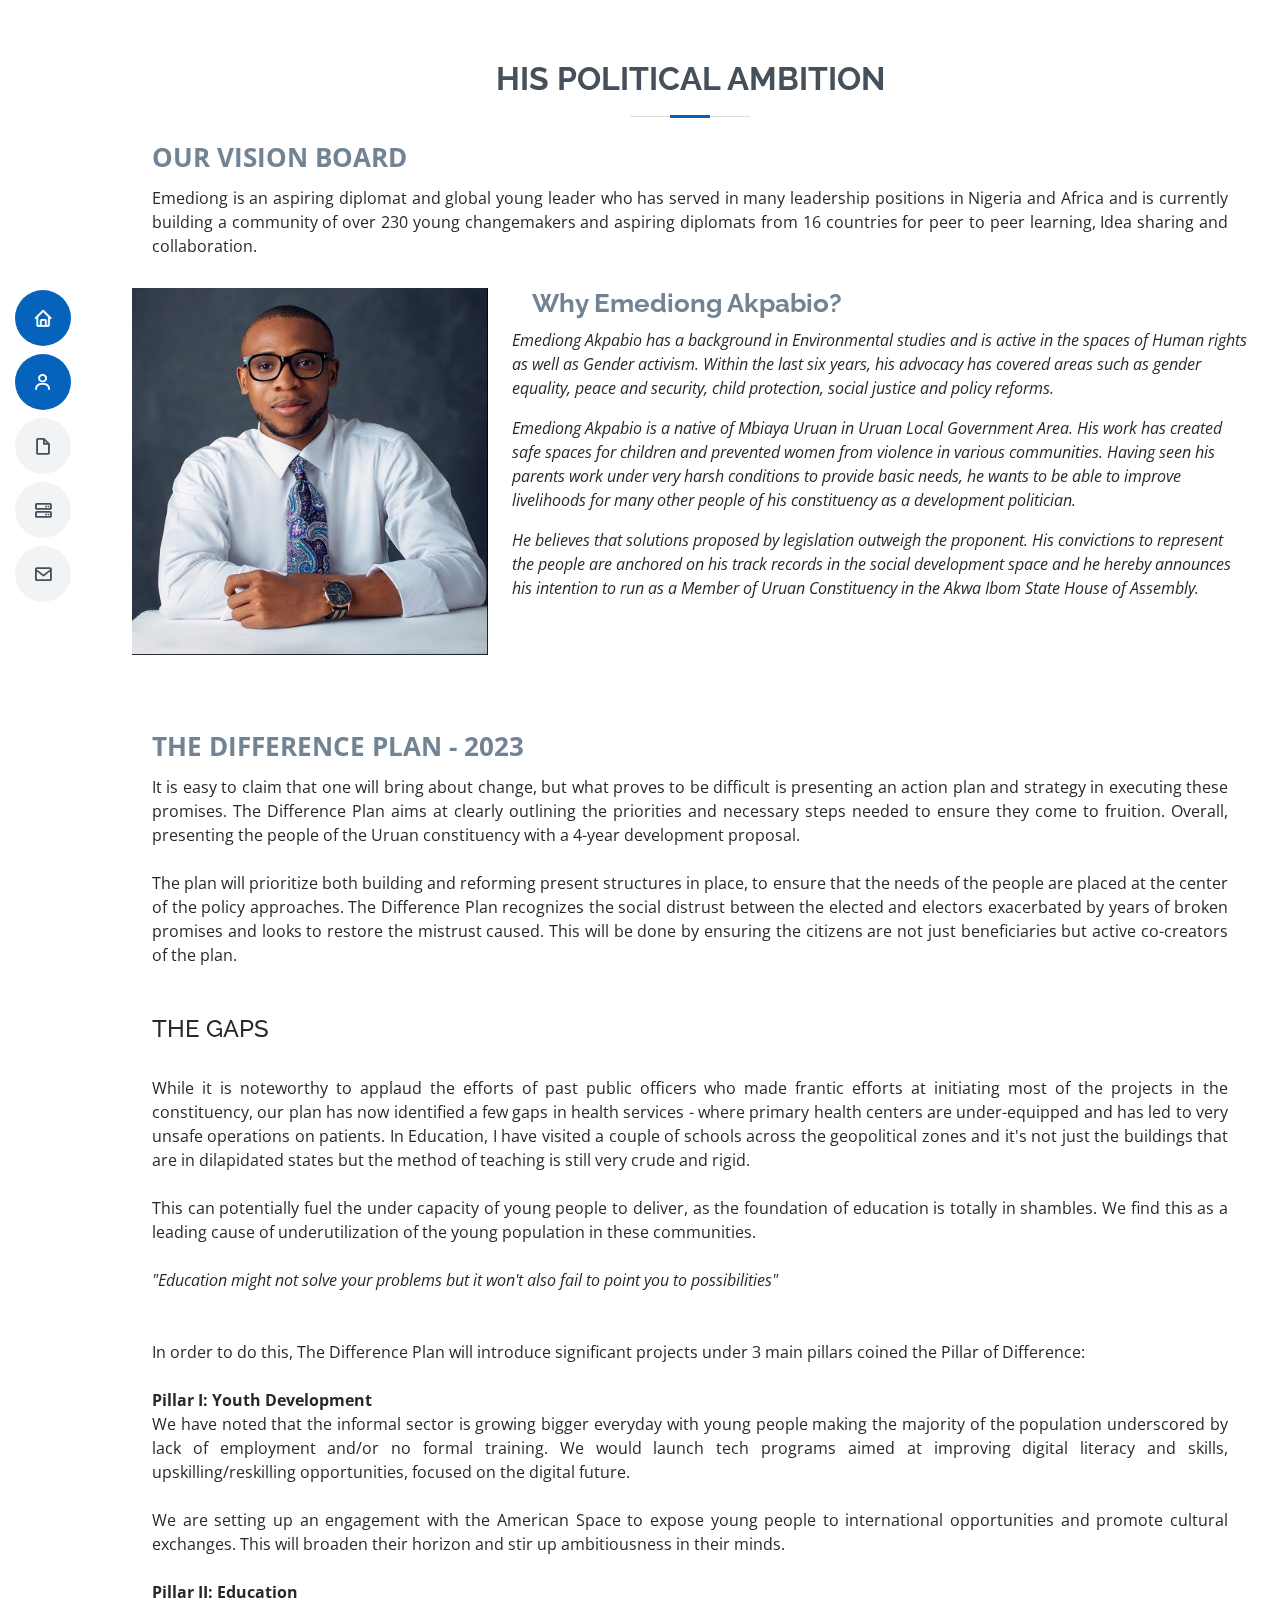
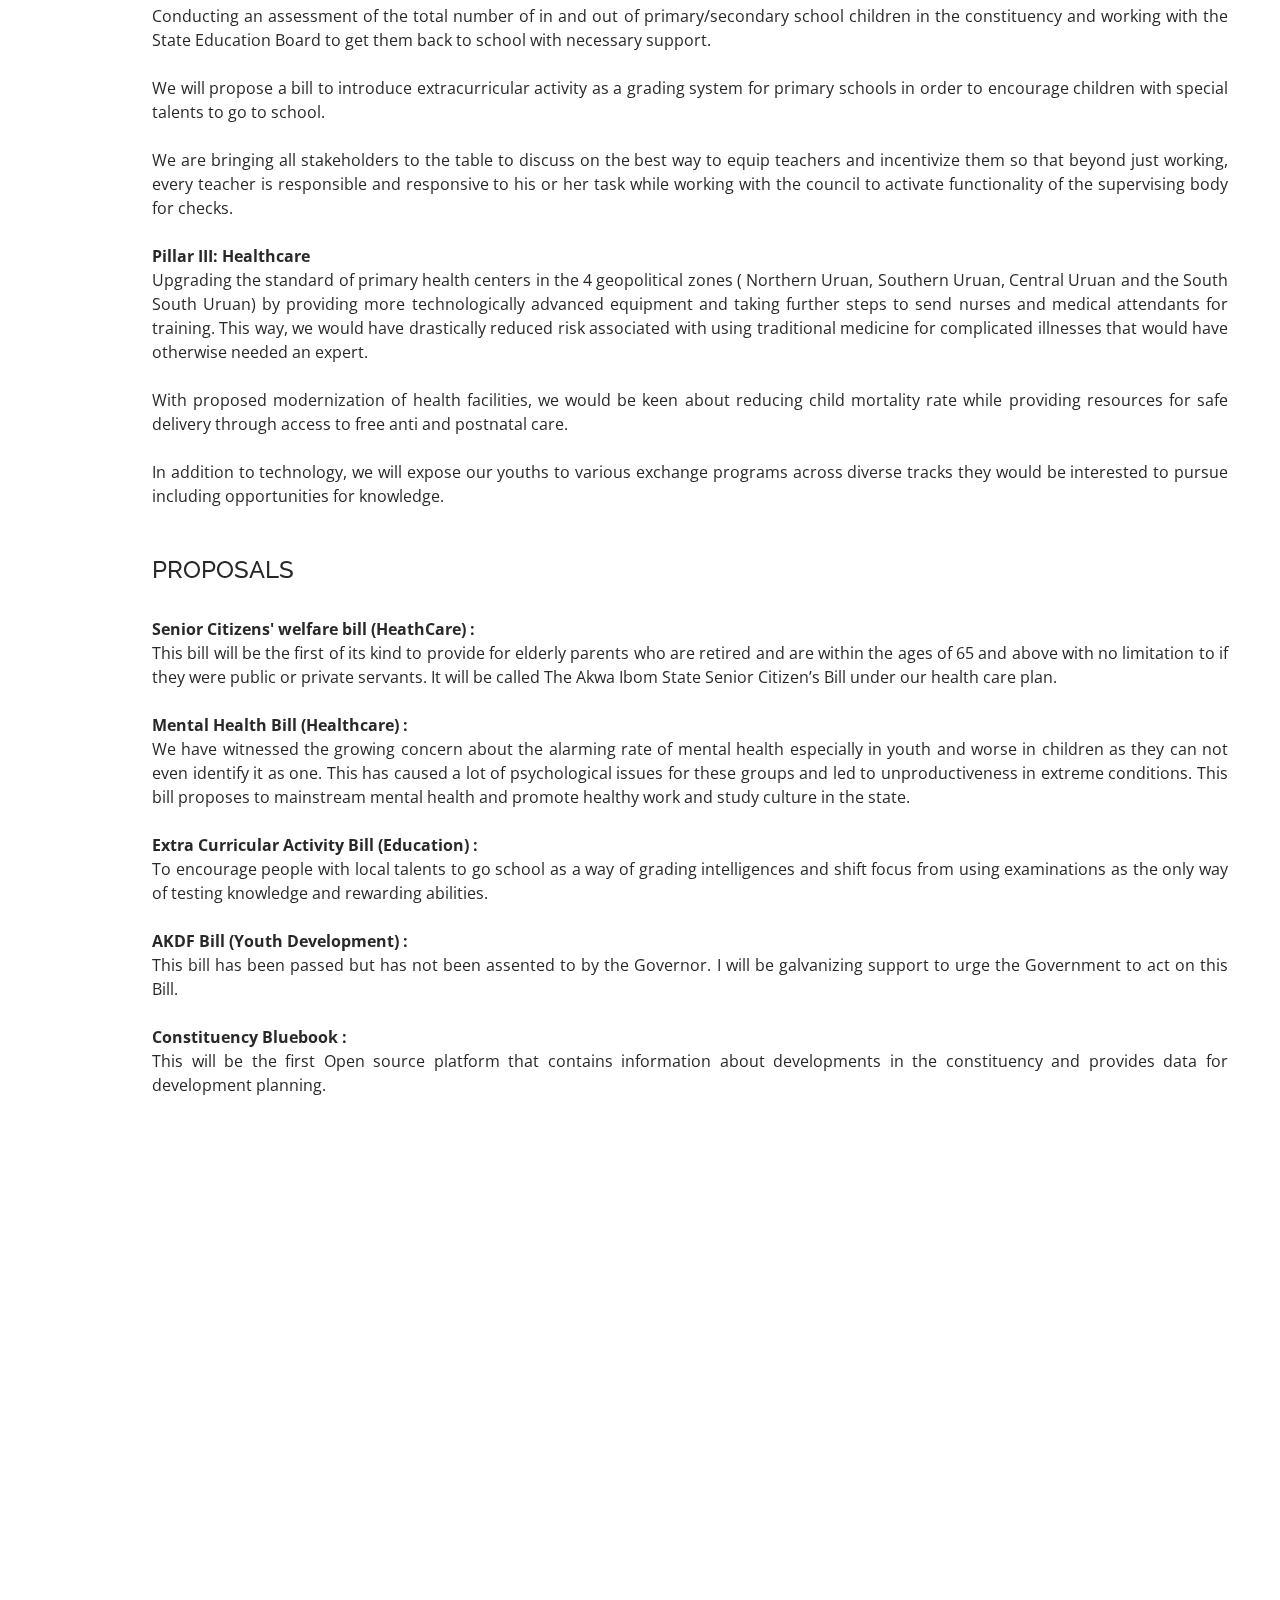
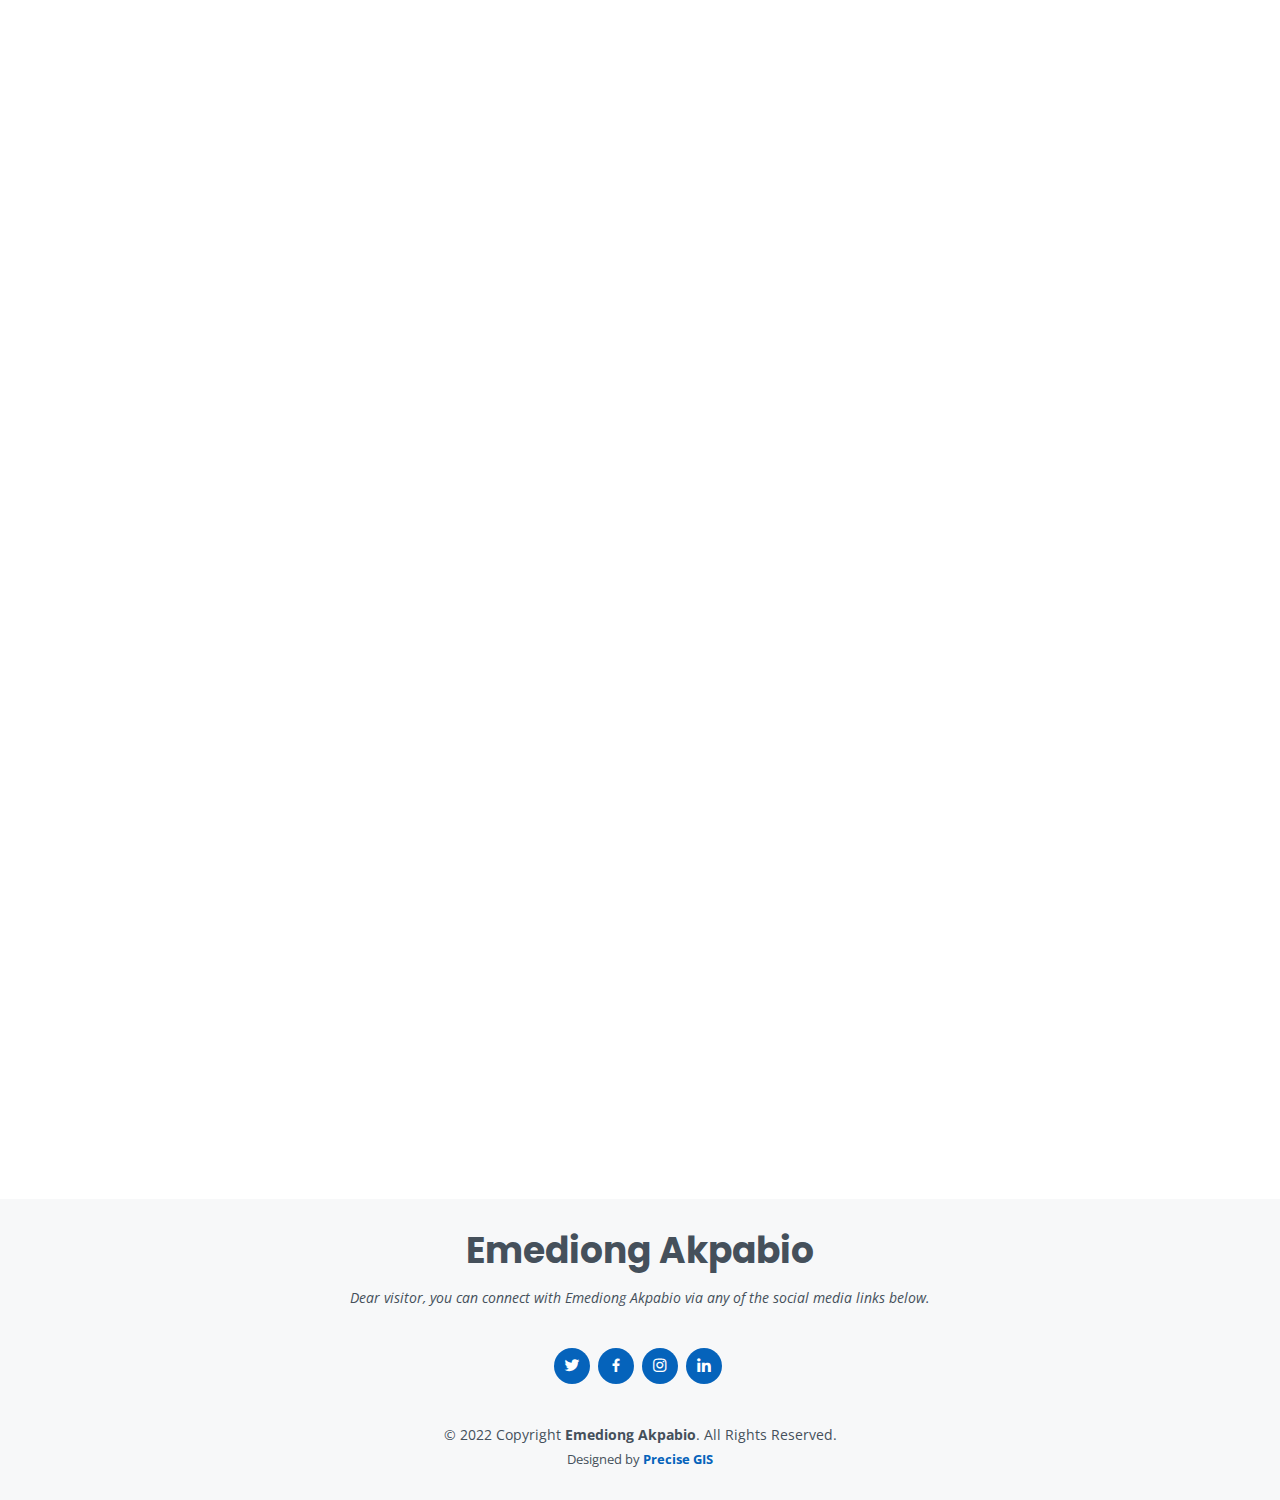
==== commit 4e71f485: "updates again" ====
--- a/ambition.html
+++ b/ambition.html
@@ -80,7 +80,7 @@
             OUR VISION BOARD
           </p><br><br>
           <p style="text-align: justify;
-          text-justify: inter-word;">Emediong is an aspiring diplomat and global young leader who has served in many leadership positions in Nigeria and Africa and is currently building a community of over 230 young changemakers and aspring diplomats from 16 countries for peer to peer learning, Idea sharing and collaboration.</p>
+          text-justify: inter-word;">Emediong is an aspiring diplomat and global young leader who has served in many leadership positions in Nigeria and Africa and is currently building a community of over 230 young changemakers and aspiring diplomats from 16 countries for peer to peer learning, Idea sharing and collaboration.</p>
         </div>
 
         <div class="row">
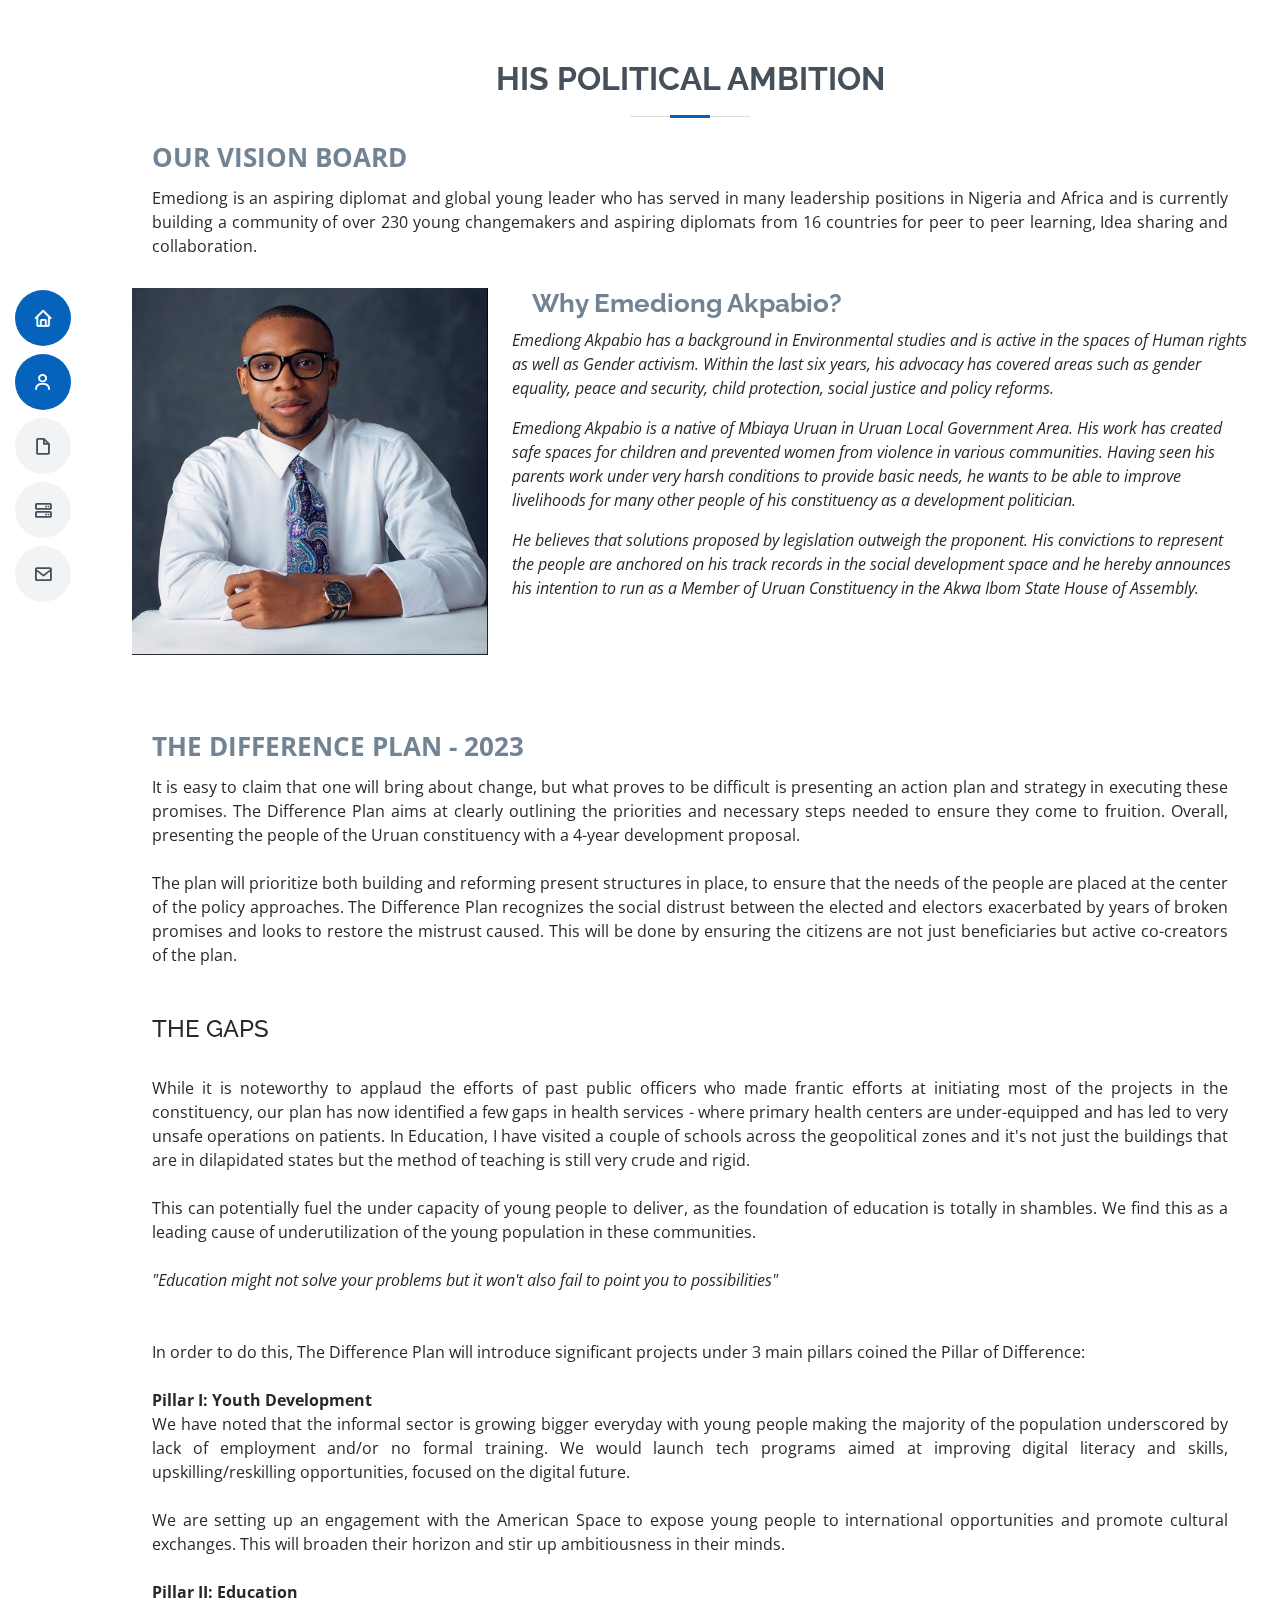
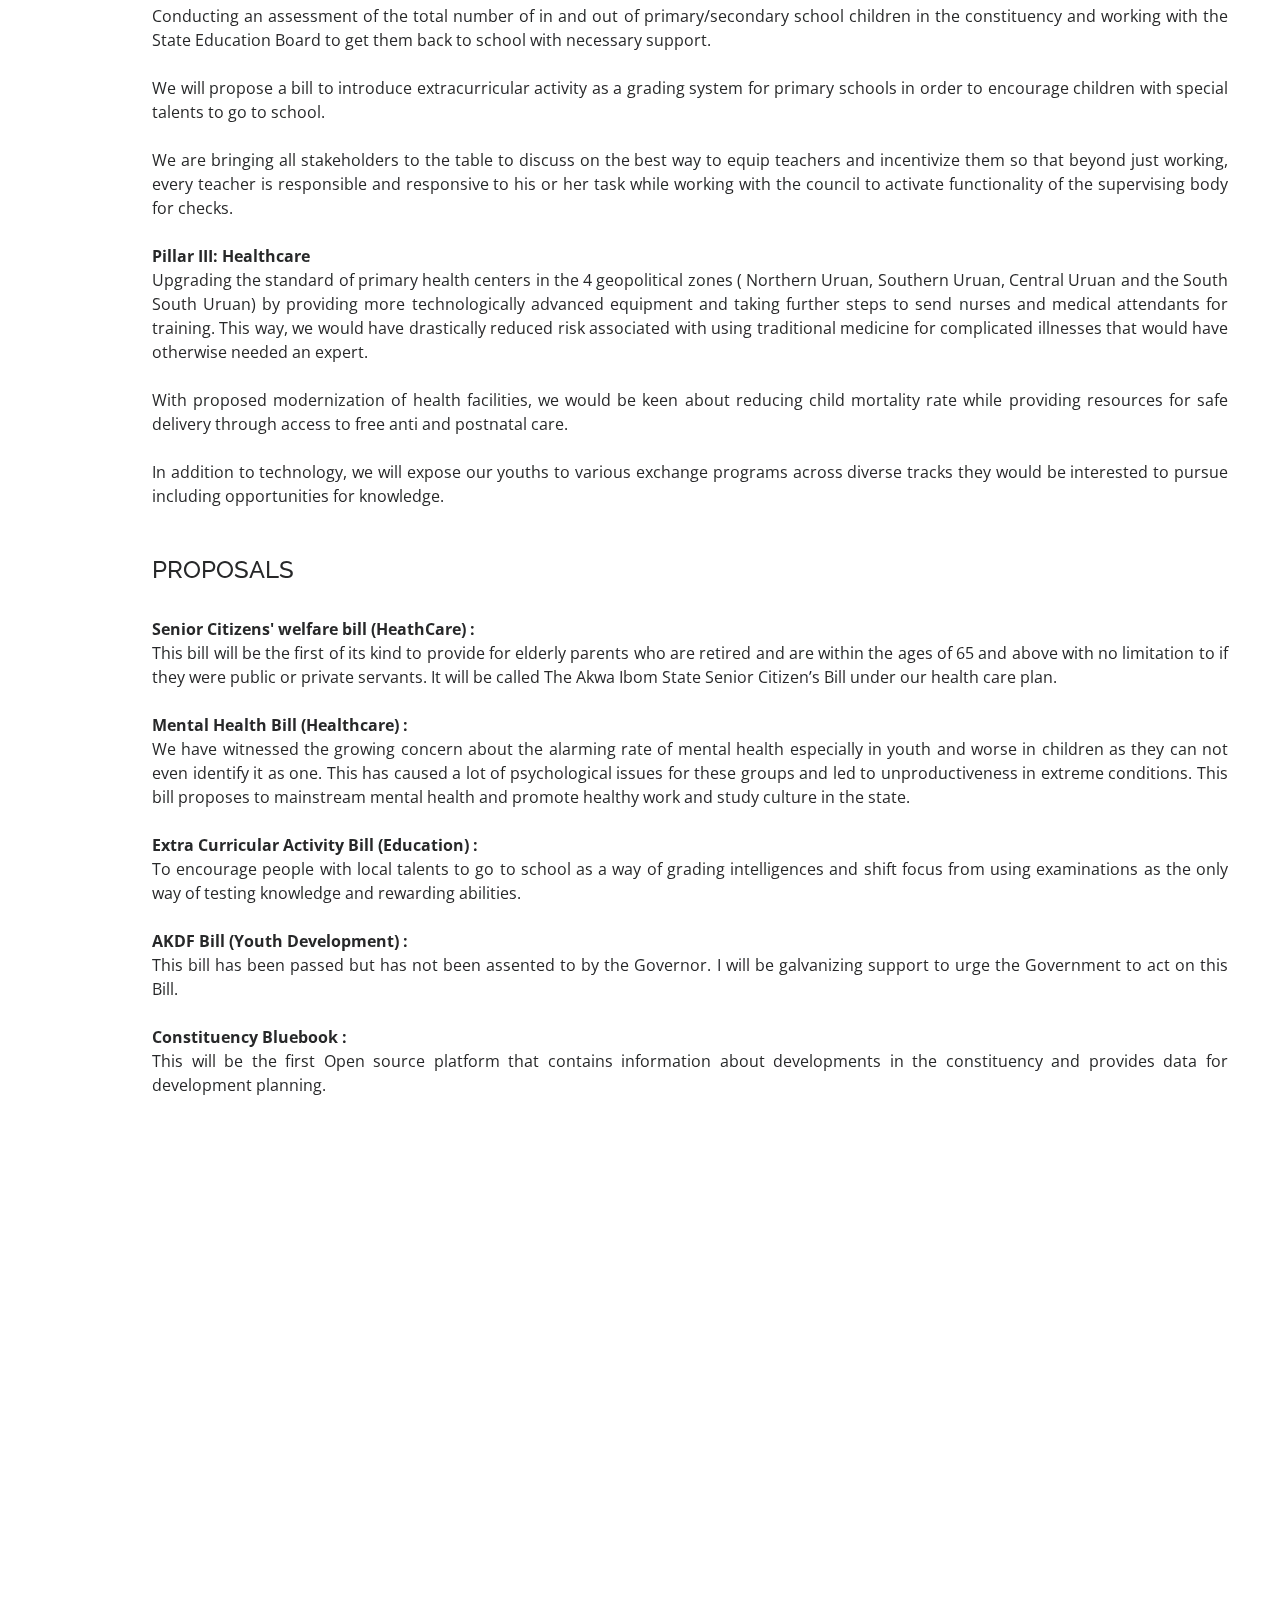
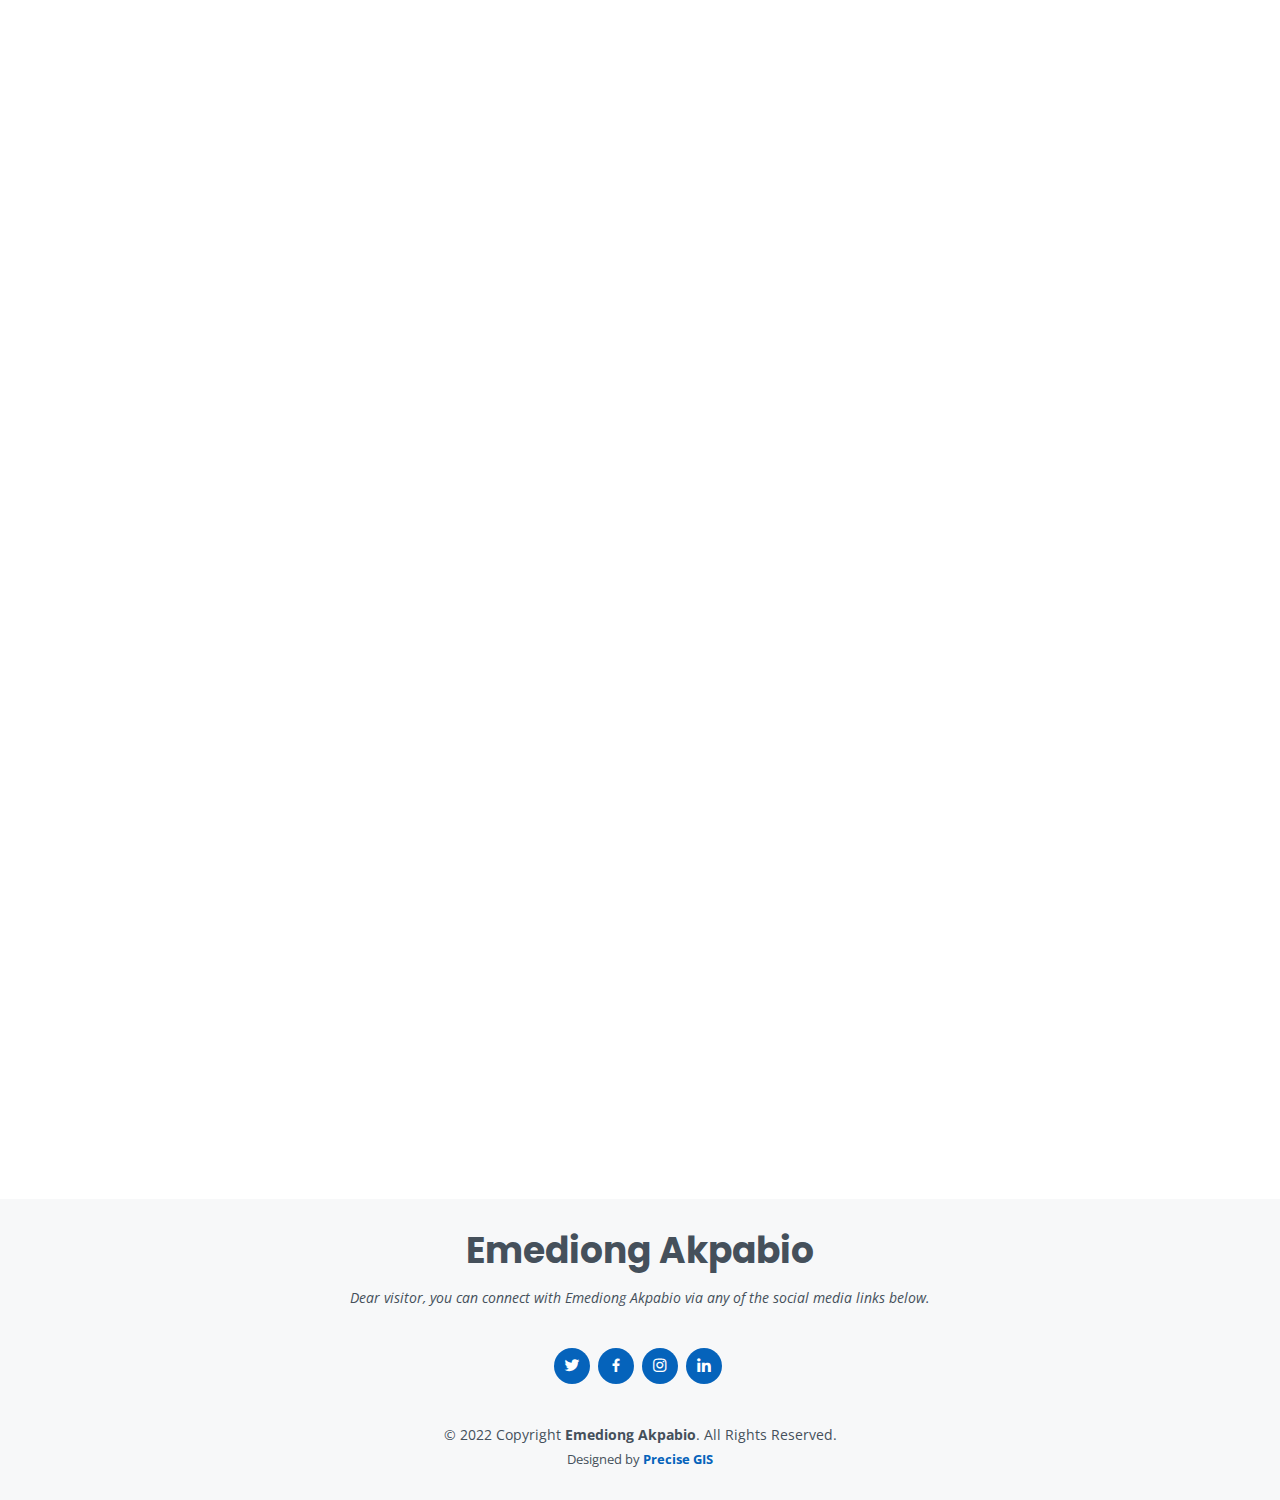
==== commit 9786f6ce: "correction on ambition" ====
--- a/ambition.html
+++ b/ambition.html
@@ -217,7 +217,7 @@
           <p style="text-align: justify;
           text-justify: inter-word;">
           <b>Extra Curricular Activity Bill (Education) :</b><br>
-          To encourage people with local talents to go school as a way of grading intelligences and shift focus from using examinations as the only way of testing knowledge and rewarding abilities. 
+          To encourage people with local talents to go to school as a way of grading intelligences and shift focus from using examinations as the only way of testing knowledge and rewarding abilities. 
           </p>
           <br>
 
@@ -611,11 +611,11 @@
                 <p>emediongmax@gmail.com</p>
               </div>
 
-              <div class="phone">
+              <!-- <div class="phone">
                 <i class="bi bi-phone"></i>
                 <h4>Call:</h4>
                 <p>+234 818 554 5535</p>
-              </div>
+              </div> -->
 
             </div>
 
